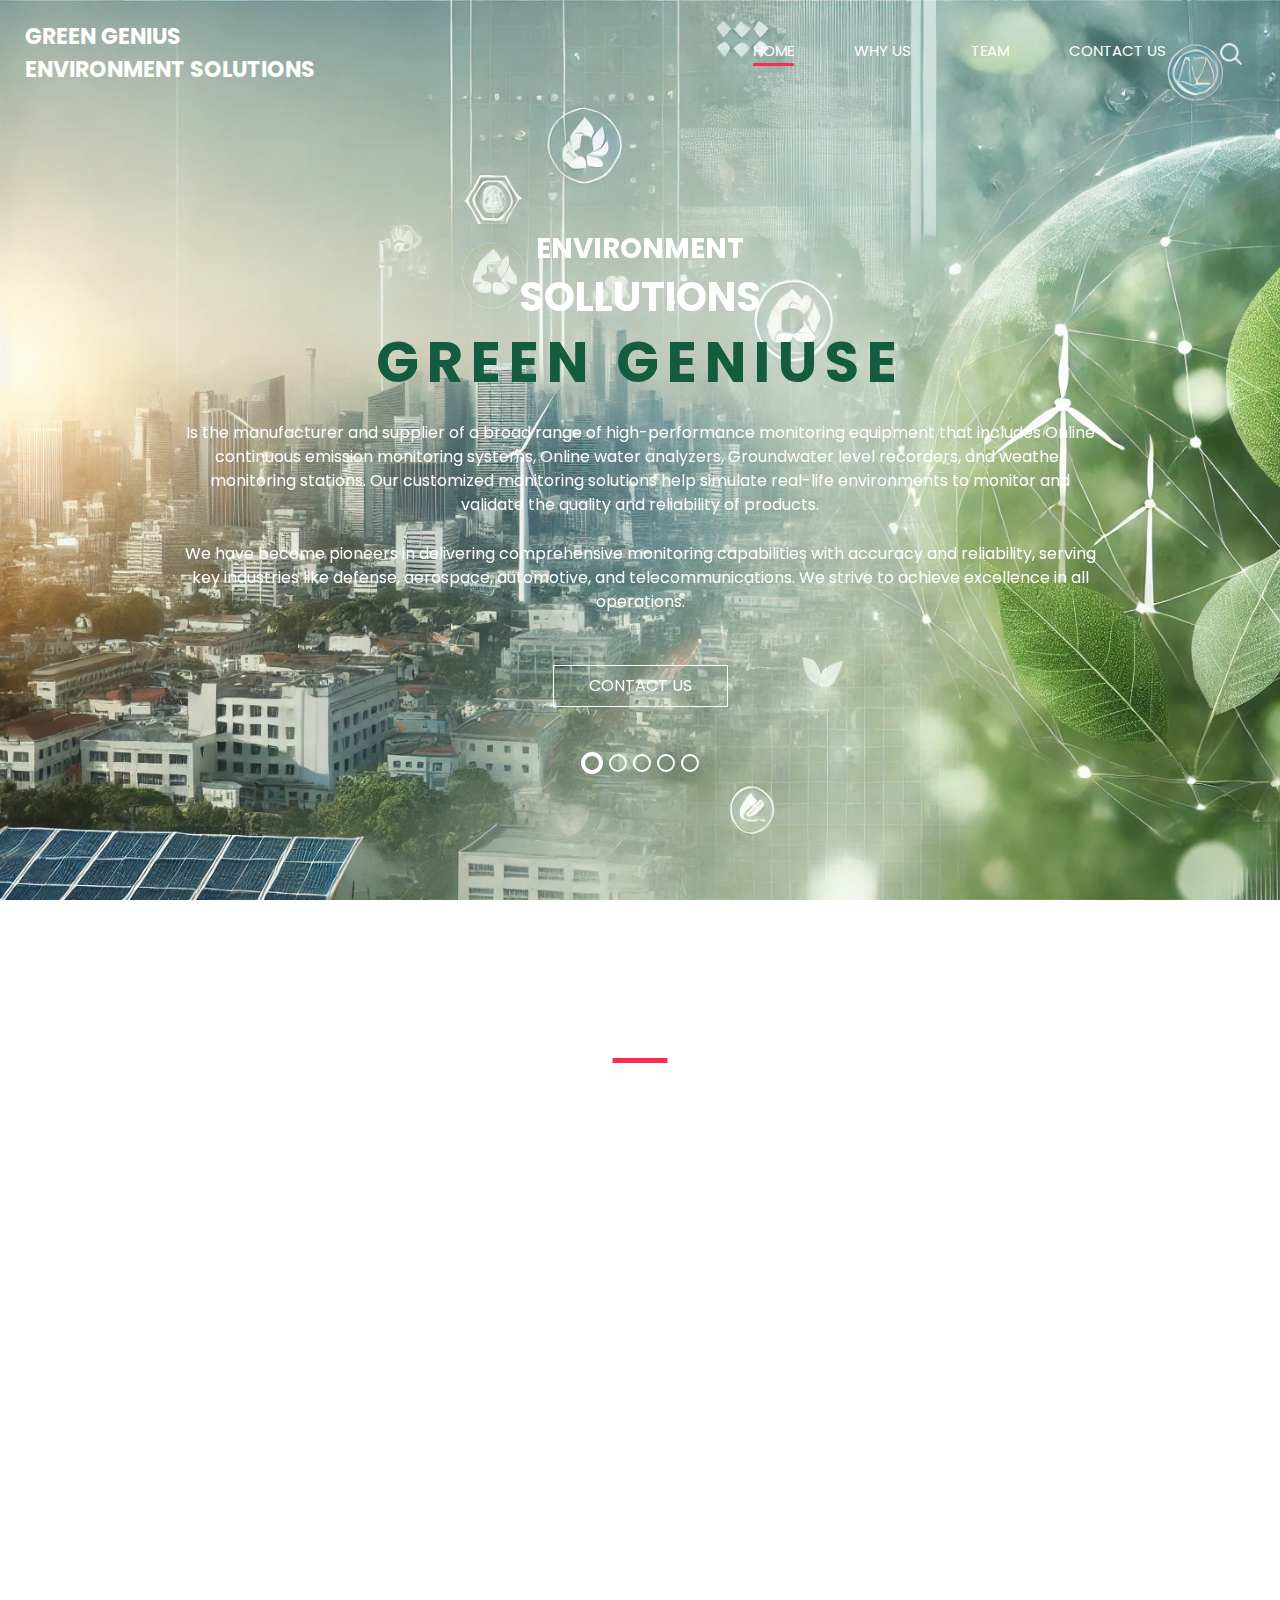
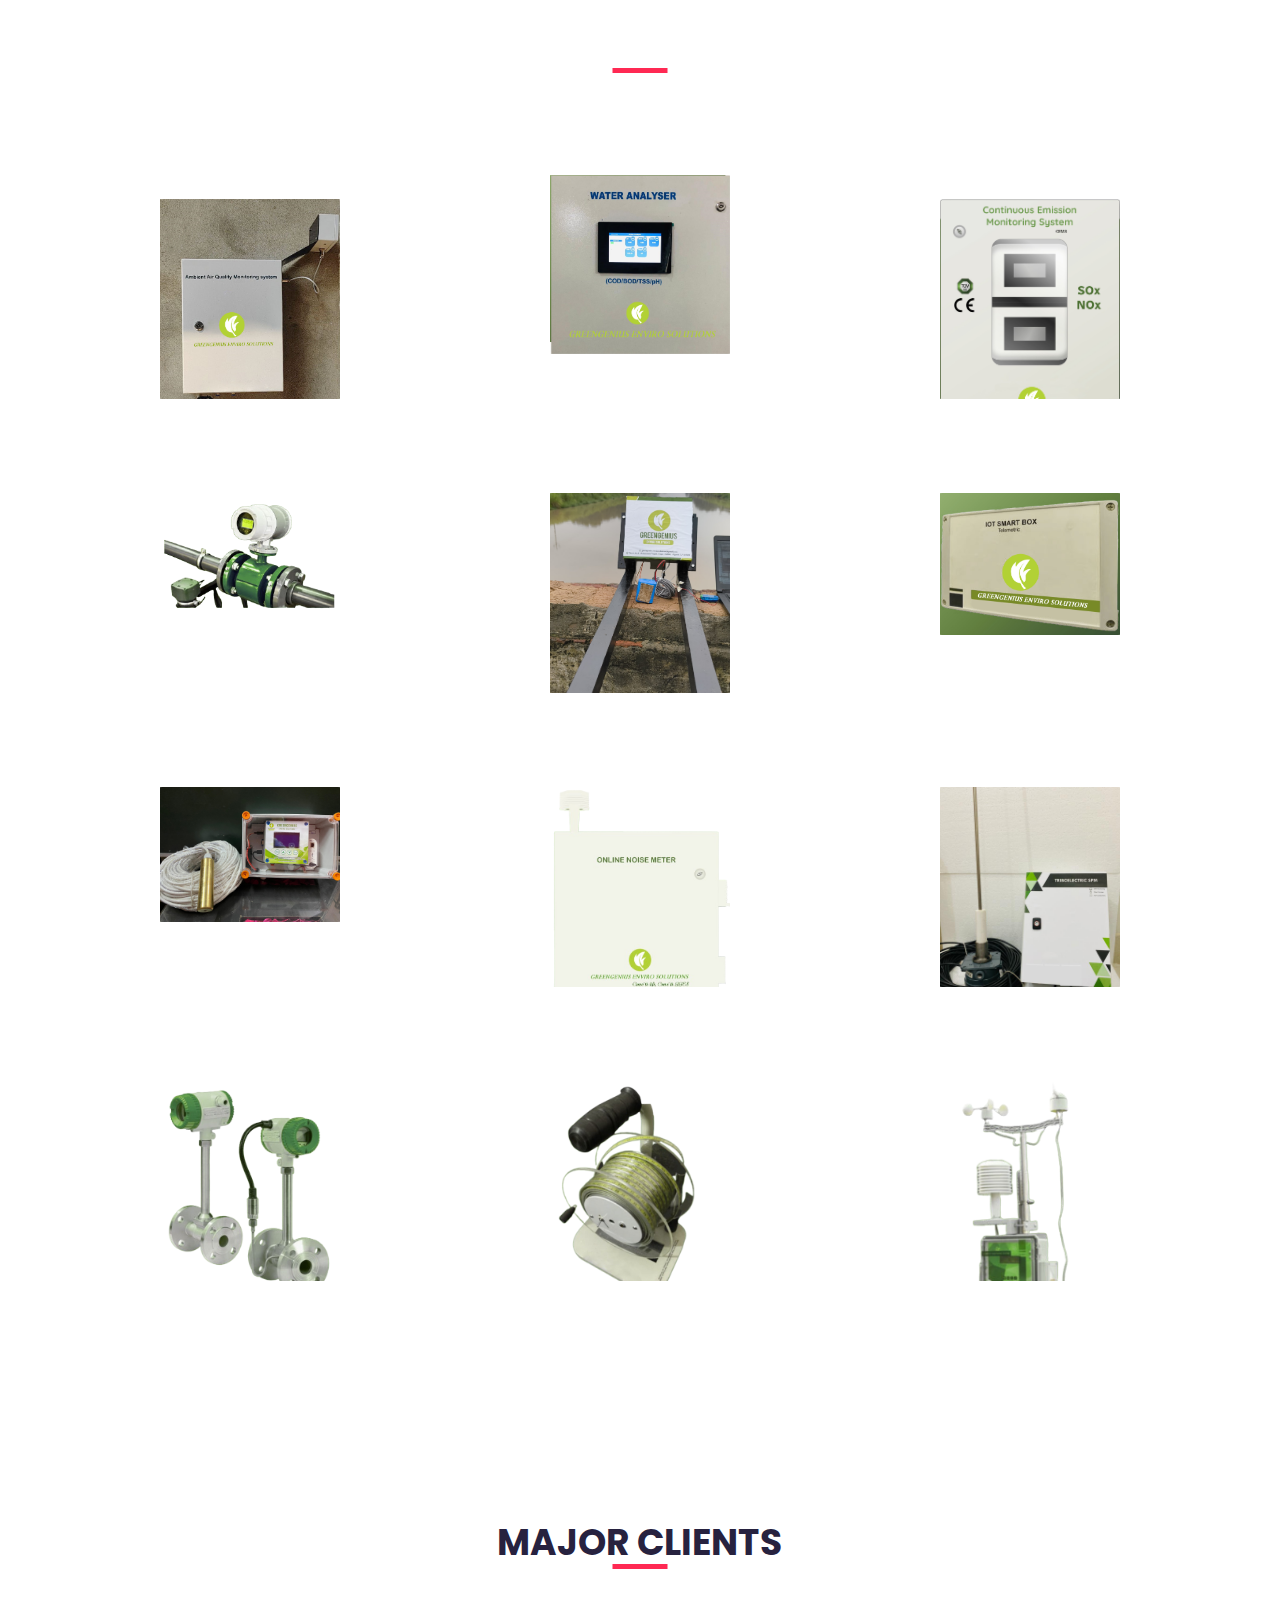
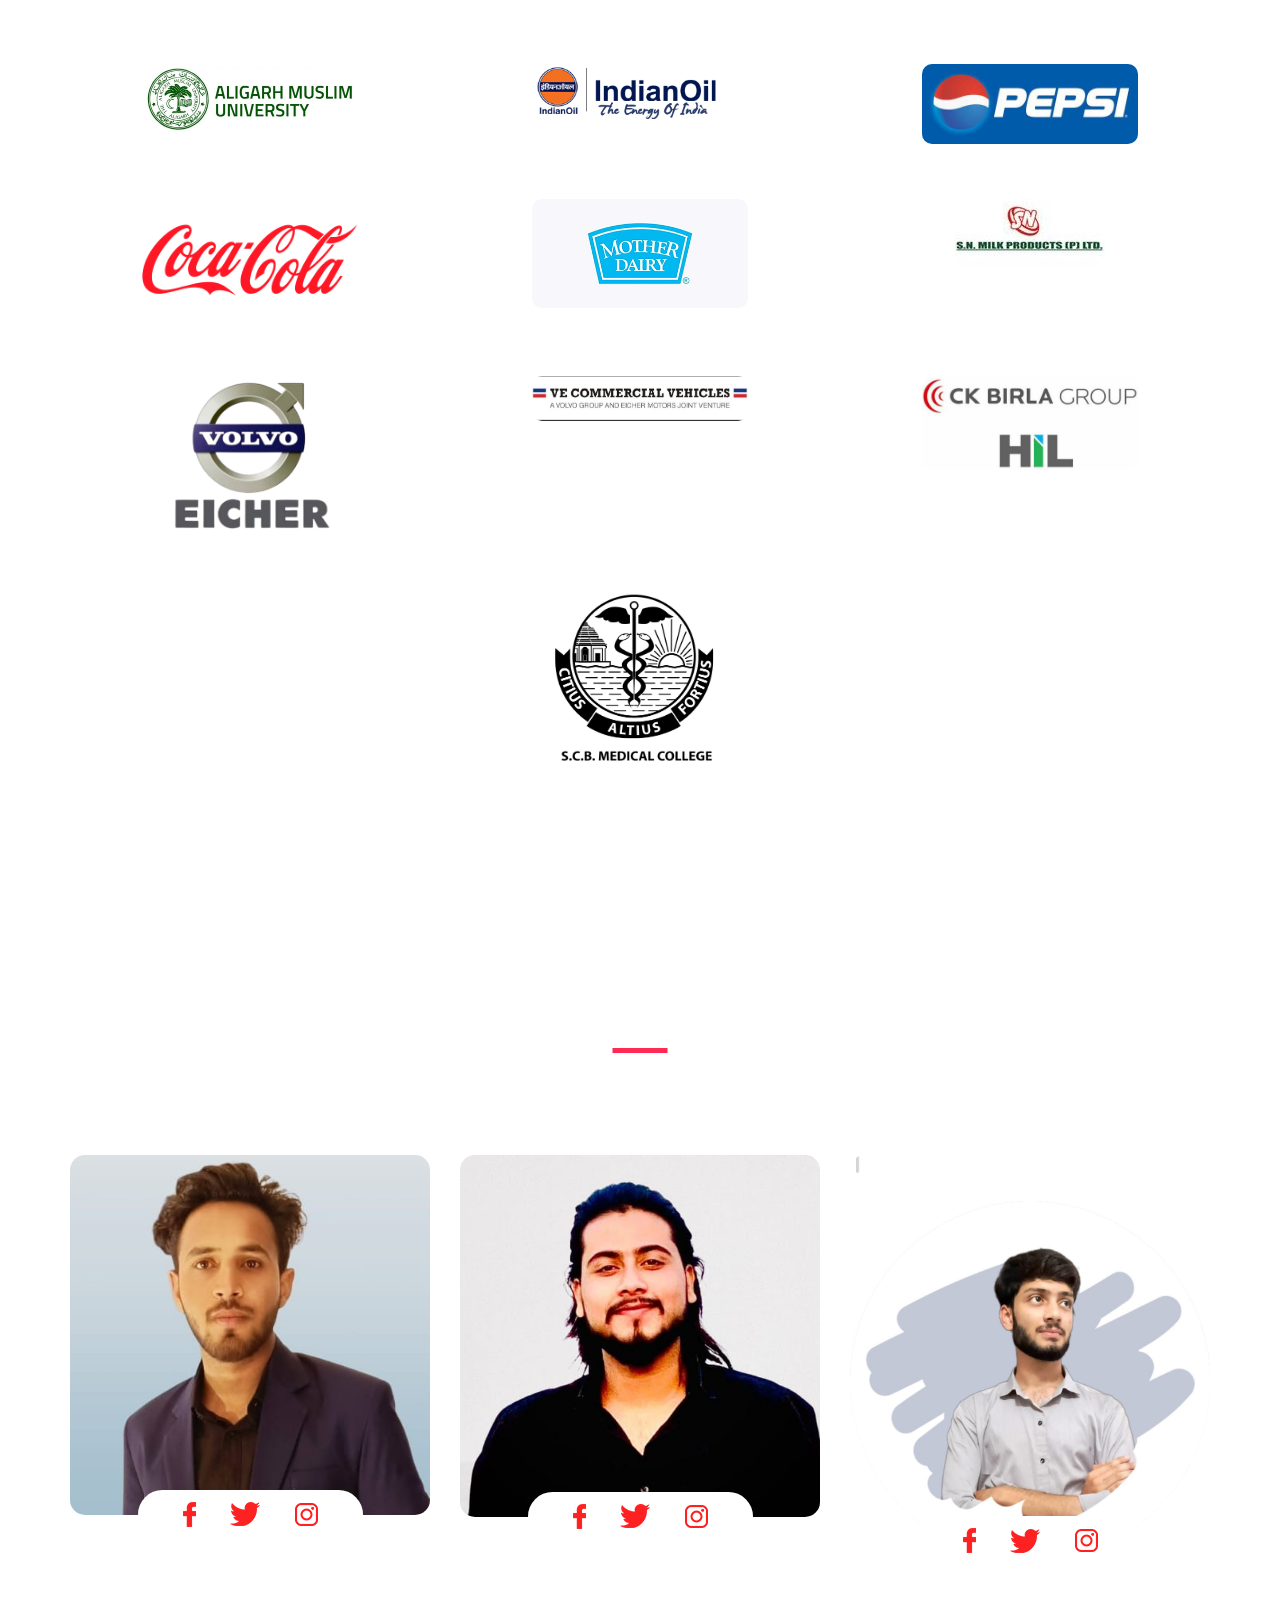
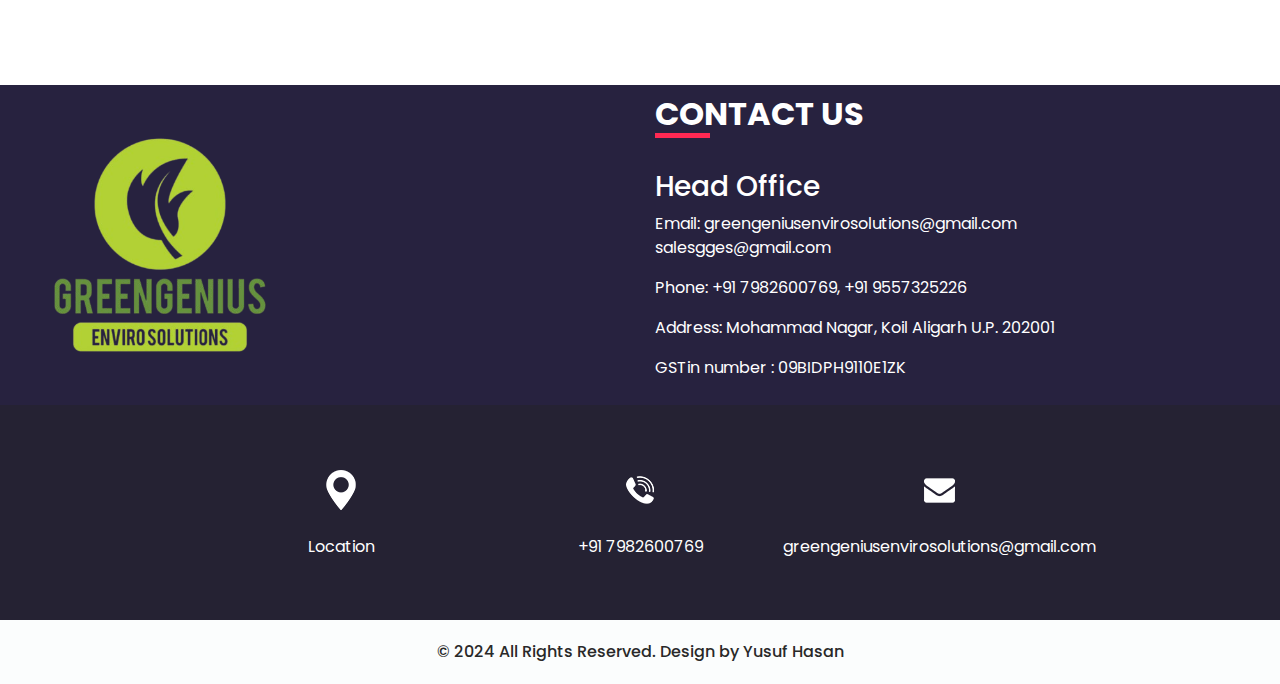
==== index.html @ ce17fca3 "initial 3" ====
<!DOCTYPE html>
<html>

<head>
  <!-- Basic -->
  <meta charset="utf-8" />
  <meta http-equiv="X-UA-Compatible" content="IE=edge" />
  <!-- Mobile Metas -->
  <meta name="viewport" content="width=device-width, initial-scale=1, shrink-to-fit=no" />
  <!-- Site Metas -->
  <meta name="keywords" content="" />
  <meta name="description" content="" />
  <meta name="author" content="" />

  <title>GREEN GENIUS 
    ENVIRONMENT SOLUTIONS</title>

  <!-- slider stylesheet -->
  <link rel="stylesheet" type="text/css" href="https://cdnjs.cloudflare.com/ajax/libs/OwlCarousel2/2.3.4/assets/owl.carousel.min.css" />

  <!-- bootstrap core css -->
  <link rel="stylesheet" type="text/css" href="css/bootstrap.css" />

  <!-- fonts style -->
  <link href="https://fonts.googleapis.com/css?family=Poppins:400,600,700&display=swap" rel="stylesheet">
  <!-- Custom styles for this template -->
  <link href="css/style.css" rel="stylesheet" />
  <!-- responsive style -->
  <link href="css/responsive.css" rel="stylesheet" />
</head>

<body>
  <div class="hero_area">
    <!-- header section strats -->
    <header class="header_section">
      <div class="container-fluid">
        <nav class="navbar navbar-expand-lg custom_nav-container ">
          <a class="navbar-brand" href="index.html">
            <span>
              GREEN GENIUS <br>
              ENVIRONMENT SOLUTIONS
            </span>
          </a>
          <button class="navbar-toggler" type="button" data-toggle="collapse" data-target="#navbarSupportedContent" aria-controls="navbarSupportedContent" aria-expanded="false" aria-label="Toggle navigation">
            <span class="navbar-toggler-icon"></span>
          </button>

          <div class="collapse navbar-collapse" id="navbarSupportedContent">
            <div class="d-flex ml-auto flex-column flex-lg-row align-items-center">
              <ul class="navbar-nav  ">
                <li class="nav-item active">
                  <a class="nav-link" href="index.html">Home <span class="sr-only">(current)</span></a>
                </li>
                <li class="nav-item ">
                  <a class="nav-link" href="why.html"> Why us </a>
                </li>
                </li>
                <li class="nav-item">
                  <a class="nav-link" href="team.html"> Team</a>
                </li>
                <li class="nav-item">
                  <a class="nav-link" href="contact.html"> Contact Us</a>
                </li>
              </ul>
              <div class="user_option">
                <form class="form-inline my-2 my-lg-0 ml-0 ml-lg-4 mb-3 mb-lg-0">
                  <button class="btn  my-2 my-sm-0 nav_search-btn" type="submit"></button>
                </form>
              </div>
            </div>
          </div>
        </nav>
      </div>
    </header>
    <!-- end header section -->
    <!-- slider section -->
    <section class=" slider_section position-relative">
      <div id="carouselExampleIndicators" class="carousel slide" data-ride="carousel">
        <div class="carousel-inner">
          <div class="carousel-item active">
            <div class="container">
              <div class="col-lg-10 col-md-11 mx-auto">
                <div class="detail-box">
                  <div>
                    <h3>
                      ENVIRONMENT 
                    </h3> 
                    <h2>
                      Sollutions
                    </h2> 
                    <h1>
                      GREEN GENIUSE
                    </h1>
                    <p>  Is the manufacturer and supplier of a broad range of high-performance monitoring equipment that includes Online continuous emission monitoring systems, Online water analyzers, Groundwater level recorders, and weather monitoring stations. Our customized monitoring solutions help simulate real-life environments to monitor and validate the quality and reliability of products.</p>
                    <p>We have become pioneers in delivering comprehensive monitoring capabilities with accuracy and reliability, serving key industries like defense, aerospace, automotive, and telecommunications. We strive to achieve excellence in all operations.</p>
                    
                    <div class="">
                      <a href="contact.html">
                        Contact Us
                      </a>
                    </div>
                  </div>
                </div>
              </div>
            </div>
          </div>
          <div class="carousel-item">
            <div class="container">
              <div class="col-lg-10 col-md-11 mx-auto">
                <div class="detail-box">
                  <div>
                    <h3>
                      ENVIRONMENT 
                    </h3> 
                    <h2>
                      Sollutions
                    </h2> 
                    <h1>
                      GREEN GENIUSE
                    </h1>
                    <p>  Is the manufacturer and supplier of a broad range of high-performance monitoring equipment that includes Online continuous emission monitoring systems, Online water analyzers, Groundwater level recorders, and weather monitoring stations. Our customized monitoring solutions help simulate real-life environments to monitor and validate the quality and reliability of products.</p>
                    <p>We have become pioneers in delivering comprehensive monitoring capabilities with accuracy and reliability, serving key industries like defense, aerospace, automotive, and telecommunications. We strive to achieve excellence in all operations.</p>
                    
                    <div class="">
                      <a href="">
                        Contact Us
                      </a>
                    </div>
                  </div>
                </div>
              </div>
            </div>
          </div>
          <div class="carousel-item">
            <div class="container">
              <div class="col-lg-10 col-md-11 mx-auto">
                <div class="detail-box">
                  <div>
                    <h3>
                      ENVIRONMENT 
                    </h3> 
                    <h2>
                      Sollutions
                    </h2> 
                    <h1>
                      GREEN GENIUSE
                    </h1>
                    <p>  Is the manufacturer and supplier of a broad range of high-performance monitoring equipment that includes Online continuous emission monitoring systems, Online water analyzers, Groundwater level recorders, and weather monitoring stations. Our customized monitoring solutions help simulate real-life environments to monitor and validate the quality and reliability of products.</p>
                    <p>We have become pioneers in delivering comprehensive monitoring capabilities with accuracy and reliability, serving key industries like defense, aerospace, automotive, and telecommunications. We strive to achieve excellence in all operations.</p>
                    
                    <div class="">
                      <a href="">
                        Contact Us
                      </a>
                    </div>
                  </div>
                </div>
              </div>
            </div>
          </div>
          <div class="carousel-item">
            <div class="container">
              <div class="col-lg-10 col-md-11 mx-auto">
                <div class="detail-box">
                  <div>
                    <h3>
                      ENVIRONMENT 
                    </h3> 
                    <h2>
                      Sollutions
                    </h2> 
                    <h1>
                      GREEN GENIUSE
                    </h1>
                    <p>  Is the manufacturer and supplier of a broad range of high-performance monitoring equipment that includes Online continuous emission monitoring systems, Online water analyzers, Groundwater level recorders, and weather monitoring stations. Our customized monitoring solutions help simulate real-life environments to monitor and validate the quality and reliability of products.</p>
                    <p>We have become pioneers in delivering comprehensive monitoring capabilities with accuracy and reliability, serving key industries like defense, aerospace, automotive, and telecommunications. We strive to achieve excellence in all operations.</p>
                    
                    <div class="">
                      <a href="">
                        Contact Us
                      </a>
                    </div>
                  </div>
                </div>
              </div>
            </div>
          </div>
          <div class="carousel-item">
            <div class="container">
              <div class="col-lg-10 col-md-11 mx-auto">
                <div class="detail-box">
                  <div>
                    <h3>
                      ENVIRONMENT 
                    </h3> 
                    <h2>
                      Sollutions
                    </h2> 
                    <h1>
                      GREEN GENIUSE
                    </h1>
                  <p>  Is the manufacturer and supplier of a broad range of high-performance monitoring equipment that includes Online continuous emission monitoring systems, Online water analyzers, Groundwater level recorders, and weather monitoring stations. Our customized monitoring solutions help simulate real-life environments to monitor and validate the quality and reliability of products.</p>
                    <p>We have become pioneers in delivering comprehensive monitoring capabilities with accuracy and reliability, serving key industries like defense, aerospace, automotive, and telecommunications. We strive to achieve excellence in all operations.</p>
                    <div class="">
                      <a href="">
                        Contact Us
                      </a>
                    </div>
                  </div>
                </div>
              </div>
            </div>
          </div>
        </div>
        <ol class="carousel-indicators">
          <li data-target="#carouselExampleIndicators" data-slide-to="0" class="active"></li>
          <li data-target="#carouselExampleIndicators" data-slide-to="1"></li>
          <li data-target="#carouselExampleIndicators" data-slide-to="2"></li>
          <li data-target="#carouselExampleIndicators" data-slide-to="3"></li>
          <li data-target="#carouselExampleIndicators" data-slide-to="4"></li>
        </ol>
      </div>
    </section>
    <!-- end slider section -->
  </div>


  <!-- Us section -->

  <section class="us_section layout_padding">
    <div class="container">
      <div class="heading_container">
        <h2>
          Why Choose Us
        </h2>
      </div>

      <div class="us_container ">
        <div class="row">
          <div class="col-lg-3 col-md-6">
            <div class="box">
              <div class="img-box">
                <!-- <img src="images1/main.png" alt=""> -->
              </div>
              <div class="detail-box">
                <h5>
                  High-Quality Equipment
                </h5>
                <p>
                  We provide state-of-the-art monitoring solutions, designed to meet industry standards and ensure reliability.                </p>
              </div>
            </div>
          </div>
          <div class="col-lg-3 col-md-6">
            <div class="box">
              <div class="img-box">
                <!-- <img src="images/u-4.png" alt=""> -->
              </div>
              <div class="detail-box">
                <h5>
                  24/7 Customer Support
                </h5>
                <p>
                  Our dedicated support team is available around the clock to assist with any queries or issues  </p>
              </div>
            </div>
          </div>
          <div class="col-lg-3 col-md-6">
            <div class="box">
              <div class="img-box">
                <!-- <img src="images/u-2.png" alt=""> -->
              </div>
              <div class="detail-box">
                <h5>
                  Customizable Solutions
                </h5>
                <p>
                  We work closely with clients to design and implement systems that fit unique needs and challenges. </p>
              </div>
            </div>
          </div>
          <div class="col-lg-3 col-md-6">
            <div class="box">
              <div class="img-box">
                <!-- <img src="images/u-3.png" alt=""> -->
              </div>
              <div class="detail-box">
                <h5>
                  Proven Track Record
                </h5>
                <p>
                  Trusted by leading industries such as  automotive, and electronics for our accurate and reliable systems.                </p>
              </div>
            </div>
          </div>
        </div>
      </div>
    </div>
  </section>

  <!-- end us section -->


  <!-- heathy section -->

  <!-- <section class="heathy_section layout_padding">
    <div class="container">

      <div class="row">
        <div class="col-md-12 mx-auto">
          <div class="detail-box">
            <h2>
              HEALTHY MIND, HEALTHY BODY
            </h2>
            <p>
              Lorem ipsum dolor sit amet, consectetur adipiscing elit, sed do eiusmod tempor incididunt ut labore et dolore magna aliqua. Ut enim ad minim veniam, quis nostrud exercitation ullamco laboris nisi ut aliquip ex ea commodo consequat. Duis aute irure dolor in reprehenderit in voluptate velit esse cillumLorem ipsum dolor sit amet, consectetur adipiscing elit, sed do eiusmod tempor incididunt ut labore et dolore magna aliqua. Ut enim ad minim veniam, quis nostrud exercitation ullamco laboris nisi ut aliquip ex ea commodo consequat. Duis aute irure dolor in reprehenderit in voluptate velit esse cillum
            </p>
            <div class="btn-box">
              <a href="">
                READ MORE
              </a>
            </div>
          </div>
        </div>
      </div>

    </div>
  </section> -->

  <!-- end heathy section -->


  


<!--  -->
<section class="product_section  layout_padding">
  <div class="container">
    <div class="heading_container">
      <h2>
Products 
      </h2>
    </div>
    <div class="row">
      <div class="col-lg-4 col-md-6 mx-auto">
        <div class="box">
          <div class="name">
            <h5>
              Ambient Air Quality Monitoring System
            </h5>
          </div>
          <div class="img-box">
            <a href="products.html">
            <img src="images1/products/airquality.png" alt="airquality">
            </a>
          </div>

        </div>
      </div>


      <div class="col-lg-4 col-md-6 mx-auto">
        <div class="box">
          <div class="name">
            <h5>
              Online Water Analyzer
            </h5>
          </div>
          <div class="img-box">
            <a href="products.html">
            <img src="images1/products/wateranalyser.png" alt="wateranalyser">
            </a>
          </div>

        </div>
      </div>


      <div class="col-lg-4 col-md-6 mx-auto">
        <div class="box">
          <div class="name">
            <h5>
              Continuous Emission Monitoring System
            </h5>
          </div>
          <div class="img-box">
            <a href="products.html">
            <img src="images1/products/cems.png" alt="cems">
            </a>
          </div>
  
        </div>
      </div>


      <div class="col-lg-4 col-md-6 mx-auto">
        <div class="box">
          <div class="name">
            <h5>
              Electromagnetic Flow Meter
            </h5>
          </div>
          <div class="img-box">
            <a href="products.html">
            <img src="images1/products/emf.png" alt="emf">
            </a>
          </div>
  
        </div>
      </div>




      <div class="col-lg-4 col-md-6 mx-auto">
        <div class="box">
          <div class="name">
            <h5>
              Flow Discharge Radar System
            </h5>
          </div>
          <div class="img-box">
            <a href="products.html">
            <img src="images1/products/flowdis.jpeg" alt="flowdis">
            </a>
          </div>
  
        </div>
      </div>
      
      
      <div class="col-lg-4 col-md-6 mx-auto">
        <div class="box">
          <div class="name">
            <h5>
              Digital Data Logger            </h5>
          </div>
          <div class="img-box">
            <a href="products.html">
            <img src="images1/products/iot.png" alt="iot">
            </a>
          </div>

        </div>
      </div>

              <div class="col-lg-4 col-md-6 mx-auto">
                <div class="box">
                  <div class="name">
                    <h5>
                      Water Level Recorder
                    </h5>
                  </div>
                  <div class="img-box">
                    <a href="products.html">
                    <img src="images1/products/peizo.jpeg" alt="peizo">
                    </a>
                  </div>
                </div>
              </div>
    
    
      <div class="col-lg-4 col-md-6 mx-auto">
        <div class="box">
          <div class="name">
            <h5>
             Sound Level Meter
            </h5>
          </div>
          <div class="img-box">
            <a href="products.html">
            <img src="images1/products/sound.png" alt="sound">
          </a>
          </div>
        </div>
      </div>
          
          <div class="col-lg-4 col-md-6 mx-auto">
            <div class="box">
              <div class="name">
                <h5>
                  Triboelectric SPM
                </h5>
              </div>
              <div class="img-box">
                <a href="products.html">
                <img src="images1/products/spm.jpeg" alt="spm">
              </a>
              </div>

            </div>
          </div>


              <div class="col-lg-4 col-md-6 mx-auto">
                <div class="box">
                  <div class="name">
                    <h5>
                      Vortex Flowmeter
                    </h5>
                  </div>
                  <div class="img-box">
                    <a href="products.html">
                    <img src="images1/products/vortex.png" alt="">
                    </a>
                  </div>
                </div>
              </div>
 
              <div class="col-lg-4 col-md-6 mx-auto">
                <div class="box">
                  <div class="name">
                    <h5>
                      Water Level Indicator
                    </h5>
                  </div>
                  <div class="img-box">
                    <a href="products.html">
                    <img src="images1/products/waterlevel.png" alt="" >
                    </a>
                  </div>
                </div>
              </div>

              <div class="col-lg-4 col-md-6 mx-auto">
                <div class="box">
                  <div class="name">
                    <h5>
                      Weather Station
                    </h5>
                  </div>
                  <div class="img-box">
                    <a href="products.html">
                    <img src="images1/products/weatherStation.png" alt="">
                    </a>
                  </div>
                </div>
              </div>
    </div>
  </div>
</section>
<!--  -->


<section class="customer_section layout_padding">
  <div class="container">
    <div class="heading_container">
      <h2>Major Clients</h2>
    </div>
    <div class="row">

      <div class="col-lg-4 col-md-6 mx-auto">
        <div class="box">
          <div class="img-box">
            <img src="images1/team/amu-aligarh-muslim-university8465.jpg" alt="Customer 1">
          </div>
        </div>
      </div>


      <div class="col-lg-4 col-md-6 mx-auto">
        <div class="box">
          <div class="img-box">
            <img src="images1/team/indianoil.png" alt="Customer 5">
          </div>
        </div>
      </div>
      <div class="col-lg-4 col-md-6 mx-auto">
        <div class="box">
          <div class="img-box">
            <img src="images1/team/pepsi.jpeg" alt="Customer 3">
          </div>
        </div>
      </div>


      <div class="col-lg-4 col-md-6 mx-auto">
        <div class="box">
          <div class="img-box">
            <img src="images1/team/Coca-Cola-Logo.png" alt="Customer 2">
          </div>
        </div>
      </div>

      <div class="col-lg-4 col-md-6 mx-auto">
        <div class="box">
          <div class="img-box">
            <img src="images1/team/Mother-Dairy.jpg" alt="Customer 4">
          </div>
        </div>
      </div>



      <div class="col-lg-4 col-md-6 mx-auto">
        <div class="box">
          <div class="img-box">
            <img src="images1/team/s-n-milk-products-pvt-ltd.jpg" alt="Customer 6">
          </div>
        </div>
      </div>

      <div class="col-lg-4 col-md-6 mx-auto">
        <div class="box">
          <div class="img-box">
            <img src="images1/team/eicher-removebg-preview.png" alt="Customer 7">
          </div>
        </div>
      </div>



      <div class="col-lg-4 col-md-6 mx-auto">
        <div class="box">
          <div class="img-box">
            <img src="images1/team/ve.jpeg" alt="Customer 9">
          </div>
        </div>
      </div>

      <div class="col-lg-4 col-md-6 mx-auto">
        <div class="box">
          <div class="img-box">
            <img src="images1/team/hil.jpeg" alt="Customer 10">
          </div>
        </div>
      </div>

      <div class="col-lg-4 col-md-6 mx-auto">
        <div class="box">
          <div class="img-box">
            <img src="images1/team/scb.jpeg" alt="Customer 8">
          </div>
        </div>
      </div>
      
    </div>
  </div>
</section>

  <!-- trainer section -->

  <section class="trainer_section layout_padding">
    <div class="container">
      <div class="heading_container">
        <h2>
          Our Team
        </h2>
      </div>
      <div class="row">
        <div class="col-lg-4 col-md-6 mx-auto">
          <div class="box">
            <div class="name">
              <h5>
                Mohd Aquil Khan 
              </h5>
            </div>
            <div class="img-box">
              <img src="images1/team/sup1.jpeg" alt="aquil">
            </div>
            <div class="social_box">
              <a href="">
                <img src="images/facebook-logo.png" alt="">
              </a>
              <a href="">
                <img src="images/twitter.png" alt="">
              </a>
              <a href="">
                <img src="images/instagram-logo.png" alt="">
              </a>
            </div>
          </div>
        </div>
        <div class="col-lg-4 col-md-6 mx-auto">
          <div class="box">
            <div class="name">
              <h5>
                Mohammad Hashim
              </h5>
            </div>
            <div class="img-box">
              <img src="images1/team/hashim.jpeg" alt="">
            </div>
            <div class="social_box">
              <a href="">
                <img src="images/facebook-logo.png" alt="">
              </a>
              <a href="">
                <img src="images/twitter.png" alt="">
              </a>
              <a href="">
                <img src="images/instagram-logo.png" alt="">
              </a>
            </div>
          </div>
        </div>
        <div class="col-lg-4 col-md-6 mx-auto">
          <div class="box">
            <div class="name">
              <h5>
                Tabish Ahmad
              </h5>
            </div>
            <div class="img-box">
              <img src="images1/team/tab.jpeg" alt="">
            </div>
            <div class="social_box">
              <a href="">
                <img src="images/facebook-logo.png" alt="">
              </a>
              <a href="">
                <img src="images/twitter.png" alt="">
              </a>
              <a href="">
                <img src="images/instagram-logo.png" alt="">
              </a>
            </div>
          </div>
        </div>
      </div>
    </div>
  </section>

  <!-- end trainer section -->

  <!-- contact section -->

  <section class="contact_section ">
    <div class="container-fluid">
      <div class="row">
        <div class="col-md-6 px-0">

          <div class="img-box">
            <img src="images1/logo-removebg.png" alt="">
          </div>
        </div>
          <div class="col-lg-5 col-md-6">


            <div class="heading_container">
              <h2>
                Contact Us
              </h2>
             
            </div>
            <br>
            <h3>Head Office </h3>
            <p>Email:   greengeniusenvirosolutions@gmail.com 
              salesgges@gmail.com
        </p>
            <p>Phone:  +91 7982600769, 
             +91 9557325226</p>
            <p>Address:  Mohammad Nagar, Koil Aligarh U.P. 202001</p>
            <p>GSTin number : 09BIDPH9110E1ZK</p>
          </div>
        </div>


        <!-- <div class="col-lg-5 col-md-6">
          <div class="form_container pr-0 pr-lg-5 mr-0 mr-lg-2">
            <div class="heading_container">
              <h2>
                Contact Us
              </h2>
            </div>
            <form action="">
              <div>
                <input type="text" placeholder="Name" />
              </div>
              <div>
                <input type="email" placeholder="Email" />
              </div>
              <div>
                <input type="text" placeholder="Phone Number" />
              </div>
              <div>
                <input type="text" class="message-box" placeholder="Message" />
              </div>
              <div class="d-flex ">
                <button>
                  Send
                </button>
              </div>
            </form>
          </div>
        </div> -->
      </div>
    </div>
  </section>

  <!-- end contact section -->

  <!-- info section -->
  <section class="info_section layout_padding2">
    <div class="container">
      <div class="info_items">
        <a href="">
          <div class="item ">
            <div class="img-box box-1">
              <img src="" alt="">
            </div>
            <div class="detail-box">
              <p>
                Location
              </p>
            </div>
          </div>
        </a>
        <a href="">
          <div class="item ">
            <div class="img-box box-2">
              <img src="" alt="">
            </div>
            <div class="detail-box">
              <p>
                +91 7982600769
              </p>
            </div>
          </div>
        </a>
        <a href="">
          <div class="item ">
            <div class="img-box box-3">
              <img src="" alt="">
            </div>
            <div class="detail-box">
              <p>
                greengeniusenvirosolutions@gmail.com              </p>
            </div>
          </div>
        </a>
      </div>
    </div>
  </section>

  <!-- end info_section -->

  <!-- footer section -->
  <footer class="container-fluid footer_section">
    <p>
      &copy; 2024 All Rights Reserved. Design by
      Yusuf Hasan</a>
    </p>
  </footer>
  <!-- footer section -->

  <script src="js/jquery-3.4.1.min.js"></script>
  <script src="js/bootstrap.js"></script>

</body>

</html>
---- css/style.css ----
body {
  font-family: 'Poppins', sans-serif;
  color: #000000;
  background-color: #ffffff;
}

.layout_padding {
  padding-top: 120px;
  padding-bottom: 120px;
}

.layout_padding2 {
  padding-top: 45px;
  padding-bottom: 45px;
}

.layout_padding2-top {
  padding-top: 45px;
}

.layout_padding2-bottom {
  padding-bottom: 45px;
}

.layout_padding-top {
  padding-top: 120px;
}

.layout_padding-bottom {
  padding-bottom: 120px;
}

.heading_container {
  display: -webkit-box;
  display: -ms-flexbox;
  display: flex;
  -webkit-box-pack: center;
      -ms-flex-pack: center;
          justify-content: center;
  text-align: center;
}

.heading_container h2 {
  font-weight: bold;
  position: relative;
  padding-bottom: 5px;
  text-transform: uppercase;
}

.heading_container h2::before {
  content: "";
  position: absolute;
  bottom: 0;
  left: 50%;
  width: 55px;
  height: 5px;
  background-color: #ff2953;
  -webkit-transform: translateX(-50%);
          transform: translateX(-50%);
}

/*header section*/
.hero_area {
  height: 100vh;
  display: -webkit-box;
  display: -ms-flexbox;
  display: flex;
  -webkit-box-orient: vertical;
  -webkit-box-direction: normal;
      -ms-flex-direction: column;
          flex-direction: column;
  background-image: url(../images1/background.webp);
  background-size: cover;
  background-attachment: fixed;
}

.sub_page .hero_area {
  height: auto;
}

.sub_page .who_section.layout_padding {
  padding-top: 0;
}

.hero_area.sub_pages {
  height: auto;
}

.header_section .container-fluid {
  padding-right: 25px;
  padding-left: 25px;
}

.header_section .nav_container {
  margin: 0 auto;
}

.custom_nav-container.navbar-expand-lg .navbar-nav .nav-item .nav-link {
  margin: 10px 30px;
  padding: 0;
  padding-bottom: 3px;
  color: #ffffff;
  text-align: center;
  position: relative;
  text-transform: uppercase;
  font-size: 15px;
}

.custom_nav-container.navbar-expand-lg .navbar-nav .nav-item .nav-link::after {
  display: none;
  content: "";
  position: absolute;
  left: 0;
  bottom: 0;
  width: 100%;
  height: 3px;
  border-radius: 5px;
  background-color: #ffffff;
}

.custom_nav-container.navbar-expand-lg .navbar-nav .nav-item.active a::after, .custom_nav-container.navbar-expand-lg .navbar-nav .nav-item:hover a::after {
  display: block;
  background-color: #ff2953;
}

a,
a:hover,
a:focus {
  text-decoration: none;
}

a:hover,
a:focus {
  color: initial;
}

.btn,
.btn:focus {
  outline: none !important;
  -webkit-box-shadow: none;
          box-shadow: none;
}

.user_option {
  display: -webkit-box;
  display: -ms-flexbox;
  display: flex;
  -webkit-box-align: center;
      -ms-flex-align: center;
          align-items: center;
}

.user_option a {
  color: #ffffff;
  margin: 10px 30px;
}

.custom_nav-container .nav_search-btn {
  background-image: url(../images/search-icon.png);
  background-size: 22px;
  background-repeat: no-repeat;
  background-position-y: 7px;
  width: 35px;
  height: 35px;
  padding: 0;
  border: none;
}

.navbar-brand {
  display: -webkit-box;
  display: -ms-flexbox;
  display: flex;
  -webkit-box-align: center;
      -ms-flex-align: center;
          align-items: center;
  position: relative;
}

.navbar-brand span {
  font-size: 22px;
  text-transform: uppercase;
  font-weight: bold;
  color: #ffffff;
  position: relative;
  z-index: 3;
}

.custom_nav-container {
  z-index: 99999;
  padding: 15px 0;
}

.custom_nav-container .navbar-toggler {
  outline: none;
}

.custom_nav-container .navbar-toggler .navbar-toggler-icon {
  background-image: url(../images/menu.png);
  background-size: 55px;
}

/*end header section*/
.slider_section {
  -webkit-box-flex: 1;
      -ms-flex: 1;
          flex: 1;
  display: -webkit-box;
  display: -ms-flexbox;
  display: flex;
  -webkit-box-align: center;
      -ms-flex-align: center;
          align-items: center;
  color: #ffffff;
}

.slider_section #carouselExampleIndicators {
  width: 100%;
}

.slider_section .row {
  -webkit-box-align: center;
      -ms-flex-align: center;
          align-items: center;
}

.slider_section .box {
  margin: 125px 0;
}

.slider_section .detail-box {
  text-align: center;
}

.slider_section .detail-box h1,
.slider_section .detail-box h2,
.slider_section .detail-box h3 {
  text-transform: uppercase;
  font-weight: bold;
}

.slider_section .detail-box h2 {
  font-size: 2.5rem;
}

.slider_section .detail-box h1 {
  font-size: 3.5rem;
  font-weight: bold;
  letter-spacing: .5rem;
  color: #135c40;
}

.slider_section .detail-box p {
  margin-top: 25px;
}

.slider_section .detail-box a {
  display: inline-block;
  padding: 8px 35px;
  background-color: transparent;
  border: 1.5px solid #ffffff;
  color: #ffffff;
  border-radius: 0px;
  -webkit-transition: -webkit-transform 0.3s;
  transition: -webkit-transform 0.3s;
  transition: transform 0.3s;
  transition: transform 0.3s, -webkit-transform 0.3s;
  text-transform: uppercase;
  margin-top: 35px;
}

.slider_section .detail-box a:hover {
  background-color: #ffffff;
  color: #000000;
}

.slider_section #carouselExampleIndicators .carousel-indicators {
  position: unset;
  margin: 0;
  margin-top: 45px;
  -webkit-box-align: center;
      -ms-flex-align: center;
          align-items: center;
}

.slider_section #carouselExampleIndicators .carousel-indicators li {
  width: 14px;
  height: 14px;
  background-color: transparent;
  border: 2px solid #ffffff;
  border-radius: 100%;
  opacity: 1;
}

.slider_section #carouselExampleIndicators .carousel-indicators li.active {
  border: 4px solid #ffffff;
}

.us_section {
  background-image: url(../images1/why.jpeg);
  background-size: cover;
  background-attachment: fixed;
  color: #ffffff;
}

.us_section .us_container {
  padding-top: 25px;
}

.us_section .us_container .box {
  display: -webkit-box;
  display: -ms-flexbox;
  display: flex;
  -webkit-box-orient: vertical;
  -webkit-box-direction: normal;
      -ms-flex-direction: column;
          flex-direction: column;
  -webkit-box-align: center;
      -ms-flex-align: center;
          align-items: center;
  text-align: center;
  margin: 25px 10px 0 10px;
}

.us_section .us_container .box .img-box {
  height: 100px;
  display: -webkit-box;
  display: -ms-flexbox;
  display: flex;
  -webkit-box-align: center;
      -ms-flex-align: center;
          align-items: center;
  -webkit-box-pack: center;
      -ms-flex-pack: center;
          justify-content: center;
}

.us_section .us_container .box .img-box img {
  max-width: 100%;
}

.us_section .us_container .box .detail-box h5 {
  font-weight: bold;
}

.heathy_section {
  background-image: url(../images/healthy-bg.jpg);
  background-size: cover;
  background-attachment: fixed;
  color: #ffffff;
  text-align: center;
}

.heathy_section h2 {
  font-weight: bold;
}

.heathy_section p {
  margin-top: 35px;
}

.heathy_section .btn-box {
  display: -webkit-box;
  display: -ms-flexbox;
  display: flex;
  -webkit-box-pack: center;
      -ms-flex-pack: center;
          justify-content: center;
  margin-top: 45px;
}

.heathy_section .btn-box a {
  display: inline-block;
  padding: 8px 35px;
  background-color: transparent;
  border: 1.5px solid #ffffff;
  color: #ffffff;
  border-radius: 0;
  -webkit-transition: -webkit-transform 0.3s;
  transition: -webkit-transform 0.3s;
  transition: transform 0.3s;
  transition: transform 0.3s, -webkit-transform 0.3s;
  text-transform: uppercase;
}

.heathy_section .btn-box a:hover {
  background-color: #ffffff;
  color: #000000;
}

.trainer_section {
  background-image: url(../images1/j.webp);
  background-size: cover;
  background-attachment: fixed;
  color: #ffffff;
}

.trainer_section .box {
  margin-top: 55px;
  display: -webkit-box;
  display: -ms-flexbox;
  display: flex;
  -webkit-box-orient: vertical;
  -webkit-box-direction: normal;
      -ms-flex-direction: column;
          flex-direction: column;
  -webkit-box-align: center;
      -ms-flex-align: center;
          align-items: center;
  text-align: center;
}

.trainer_section .box .name h5 {
  font-weight: bold;
  margin-bottom: 15px;
}

.trainer_section .box .img-box {
  border-radius: 15px;
  overflow: hidden;
}

.trainer_section .box .img-box img {
  width: 100%;
}

.trainer_section .box .social_box {
  display: -webkit-box;
  display: -ms-flexbox;
  display: flex;
  -webkit-box-pack: justify;
      -ms-flex-pack: justify;
          justify-content: space-between;
  width: 225px;
  padding: 12px 45px;
  background-color: #ffffff;
  border-radius: 50px;
  margin-top: -25px;
}

.contact_section {
  position: relative;
  background-color: #27223f;
  color: #ffffff;
}

.contact_section .heading_container {
  -webkit-box-pack: start;
      -ms-flex-pack: start;
          justify-content: start;
}

.contact_section .heading_container h2::before {
  text-align: left;
  left: 0;
  -webkit-transform: none;
          transform: none;
}

.contact_section .row {
  -webkit-box-align: center;
      -ms-flex-align: center;
          align-items: center;
}

.contact_section .img-box img {
  width: 50%;
}

.contact_section .form_container {
  padding: 45px 0 45px 15px;
}

.contact_section input {
  width: 100%;
  border: none;
  background-color: #ffffff;
  outline: none;
  color: #000000;
  margin-top: 25px;
  padding: 12px;
}

.contact_section input::-webkit-input-placeholder {
  color: #2a2a2c;
}

.contact_section input:-ms-input-placeholder {
  color: #2a2a2c;
}

.contact_section input::-ms-input-placeholder {
  color: #2a2a2c;
}

.contact_section input::placeholder {
  color: #2a2a2c;
}

.contact_section input.message-box {
  padding: 45px 12px;
}

.contact_section button {
  padding: 10px 65px;
  outline: none;
  border: none;
  color: #ffffff;
  background: #ff2953;
  margin: 45px 0 0 auto;
  text-transform: uppercase;
}

.info_section {
  background-color: #252233;
}

.info_items {
  width: 70%;
  margin: 0 auto;
  display: -webkit-box;
  display: -ms-flexbox;
  display: flex;
  -webkit-box-pack: justify;
      -ms-flex-pack: justify;
          justify-content: space-between;
}

.info_items .item {
  width: 200px;
  display: -webkit-box;
  display: -ms-flexbox;
  display: flex;
  -webkit-box-orient: vertical;
  -webkit-box-direction: normal;
      -ms-flex-direction: column;
          flex-direction: column;
  -webkit-box-align: center;
      -ms-flex-align: center;
          align-items: center;
  text-align: center;
}

.info_items .item .img-box {
  width: 80px;
  height: 80px;
  border-radius: 100%;
  background-repeat: no-repeat;
  background-position: center;
}

.info_items .item .detail-box {
  margin-top: 5px;
  color: #fff;
}

.info_items {
  position: relative;
}

.info_items a {
  position: relative;
}

.info_items .item .img-box.box-1 {
  background-image: url(../images/location-white.png);
}

.info_items .item .img-box.box-2 {
  background-image: url(../images/telephone-white.png);
}

.info_items .item .img-box.box-3 {
  background-image: url(../images/envelope-white.png);
}

/* footer section*/
.footer_section {
  background-color: #fbfdfd;
  padding: 20px;
  font-weight: 500;
}

.footer_section p {
  color: #292929;
  margin: 0;
  text-align: center;
}

.footer_section a {
  color: #292929;
}



.product_section {
  background-image: url(../images1/products-bg.webp);
  background-size: cover;
  background-attachment: fixed;
  color: #ffffff;
}


.product_section .box {
  margin-top: 55px;
  display: -webkit-box;
  display: -ms-flexbox;
  display: flex;
  -webkit-box-orient: vertical;
  -webkit-box-direction: normal;
      -ms-flex-direction: column;
          flex-direction: column;
  -webkit-box-align: center;
      -ms-flex-align: center;
          align-items: center;
  text-align: center;
}

.product_section .box .name h5 {
  font-weight: bold;
  margin-bottom: 15px;
}

.product_section .box .img-box {
  border-radius: 12px;
  overflow: hidden;
  max-width: 200px;
  max-height: 200px;
}

.product_section .box .img-box img {
  width: 90%; /* Reduced width for slightly smaller images */
}

.product_section .box .social_box {
  display: -webkit-box;
  display: -ms-flexbox;
  display: flex;
  -webkit-box-pack: justify;
      -ms-flex-pack: justify;
          justify-content: space-between;
  width: 210px; /* Adjusted width to fit smaller images */
  padding: 10px 40px; /* Adjusted padding for a tighter layout */
  background-color: #ffffff;
  border-radius: 50px;
  margin-top: -20px;
}


.customer_section {
  background-image: url(../images1/products-b.webp);
  background-size: cover;
  background-attachment: fixed;
  color: #ffffff;
}

.customer_section .heading_container h2 {
  font-size: 36px;
  text-align: center;
  margin-bottom: 40px;
  color: #27223f;
}

.customer_section .box {
  margin-top: 55px;
  display: -webkit-box;
  display: -ms-flexbox;
  display: flex;
  -webkit-box-orient: vertical;
  -webkit-box-direction: normal;
      -ms-flex-direction: column;
          flex-direction: column;
  -webkit-box-align: center;
      -ms-flex-align: center;
          align-items: center;
  text-align: center;}

.customer_section .box .img-box {
  border-radius: 10px;
  overflow: hidden;
  max-width: 60%; /* To ensure responsiveness */
  max-height: 50%;
}

.customer_section .box .img-box img {
  width: 100%;
  height: auto; /* Maintain aspect ratio */
  transition: transform 0.3s ease;
}

.customer_section .box .img-box img:hover {
  transform: scale(1.05); /* Zoom effect on hover */
}


/* end footer section*/
/*# sourceMappingURL=style.css.map */
---- css/responsive.css ----
@media (max-width: 1120px) {}

@media (max-width: 992px) {
    .hero_area {
        height: auto;
    }

    .custom_nav-container .nav_search-btn {
        background-position: center;
        margin-top: 10px;
    }

    .slider_section {
        padding-top: 45px;
        padding-bottom: 75px;
    }

    .info_items {
        width: 100%;
    }
}

@media (max-width: 768px) {
    .contact_section .form_container {
        padding: 45px 0;
    }

    .info_items {
        flex-direction: column;
        align-items: center;
    }

    .contact_section .heading_container {
        justify-content: center;
    }

    .contact_section .heading_container h2::before {
        left: 50%;
        transform: translateX(-50%);
    }

    .contact_section button {
        margin: 45px auto 0 auto;
    }
}


@media (max-width: 576px) {
    .slider_section .detail-box h1 {
        font-size: 3rem;
    }
}

@media (max-width: 480px) {}

@media (max-width: 420px) {
    .slider_section .detail-box h1 {
        letter-spacing: .3rem;
    }
}

@media (max-width: 360px) {}

@media (min-width: 1200px) {
    .container {
        max-width: 1170px;
    }
}
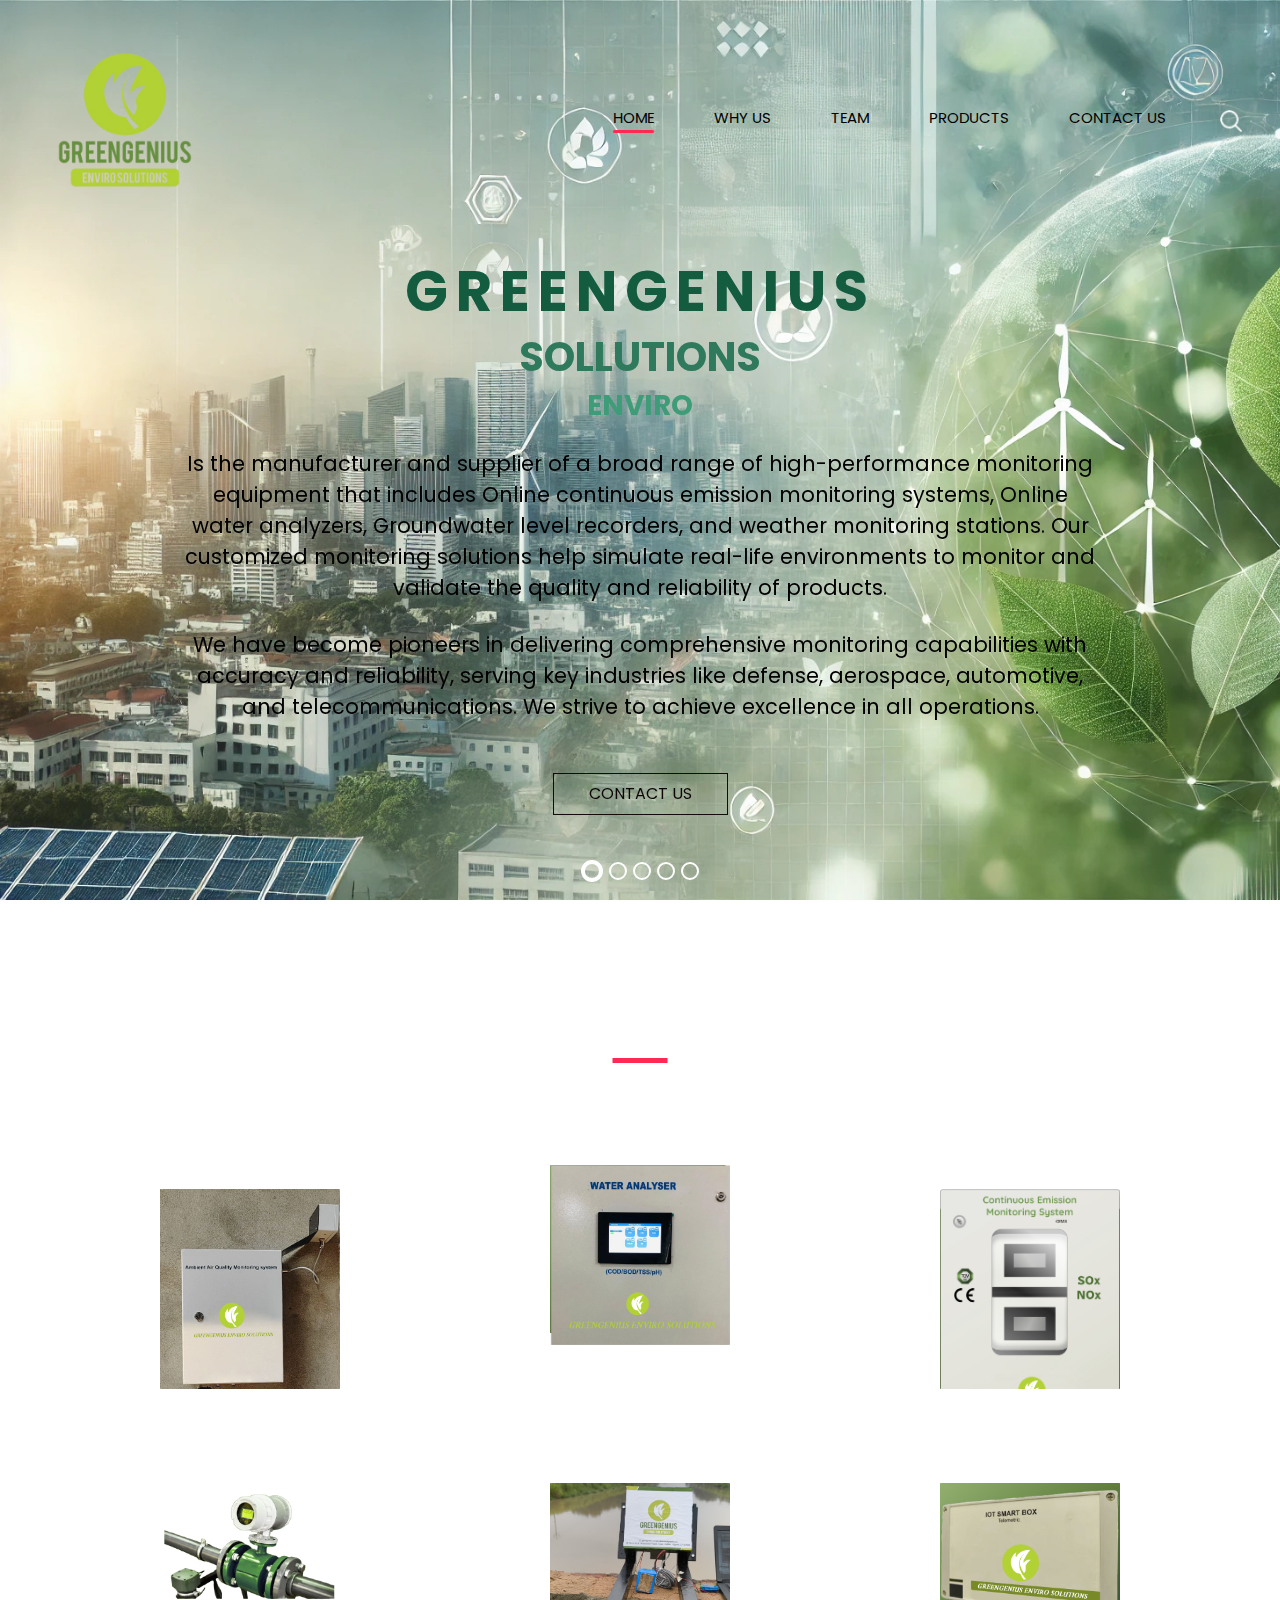
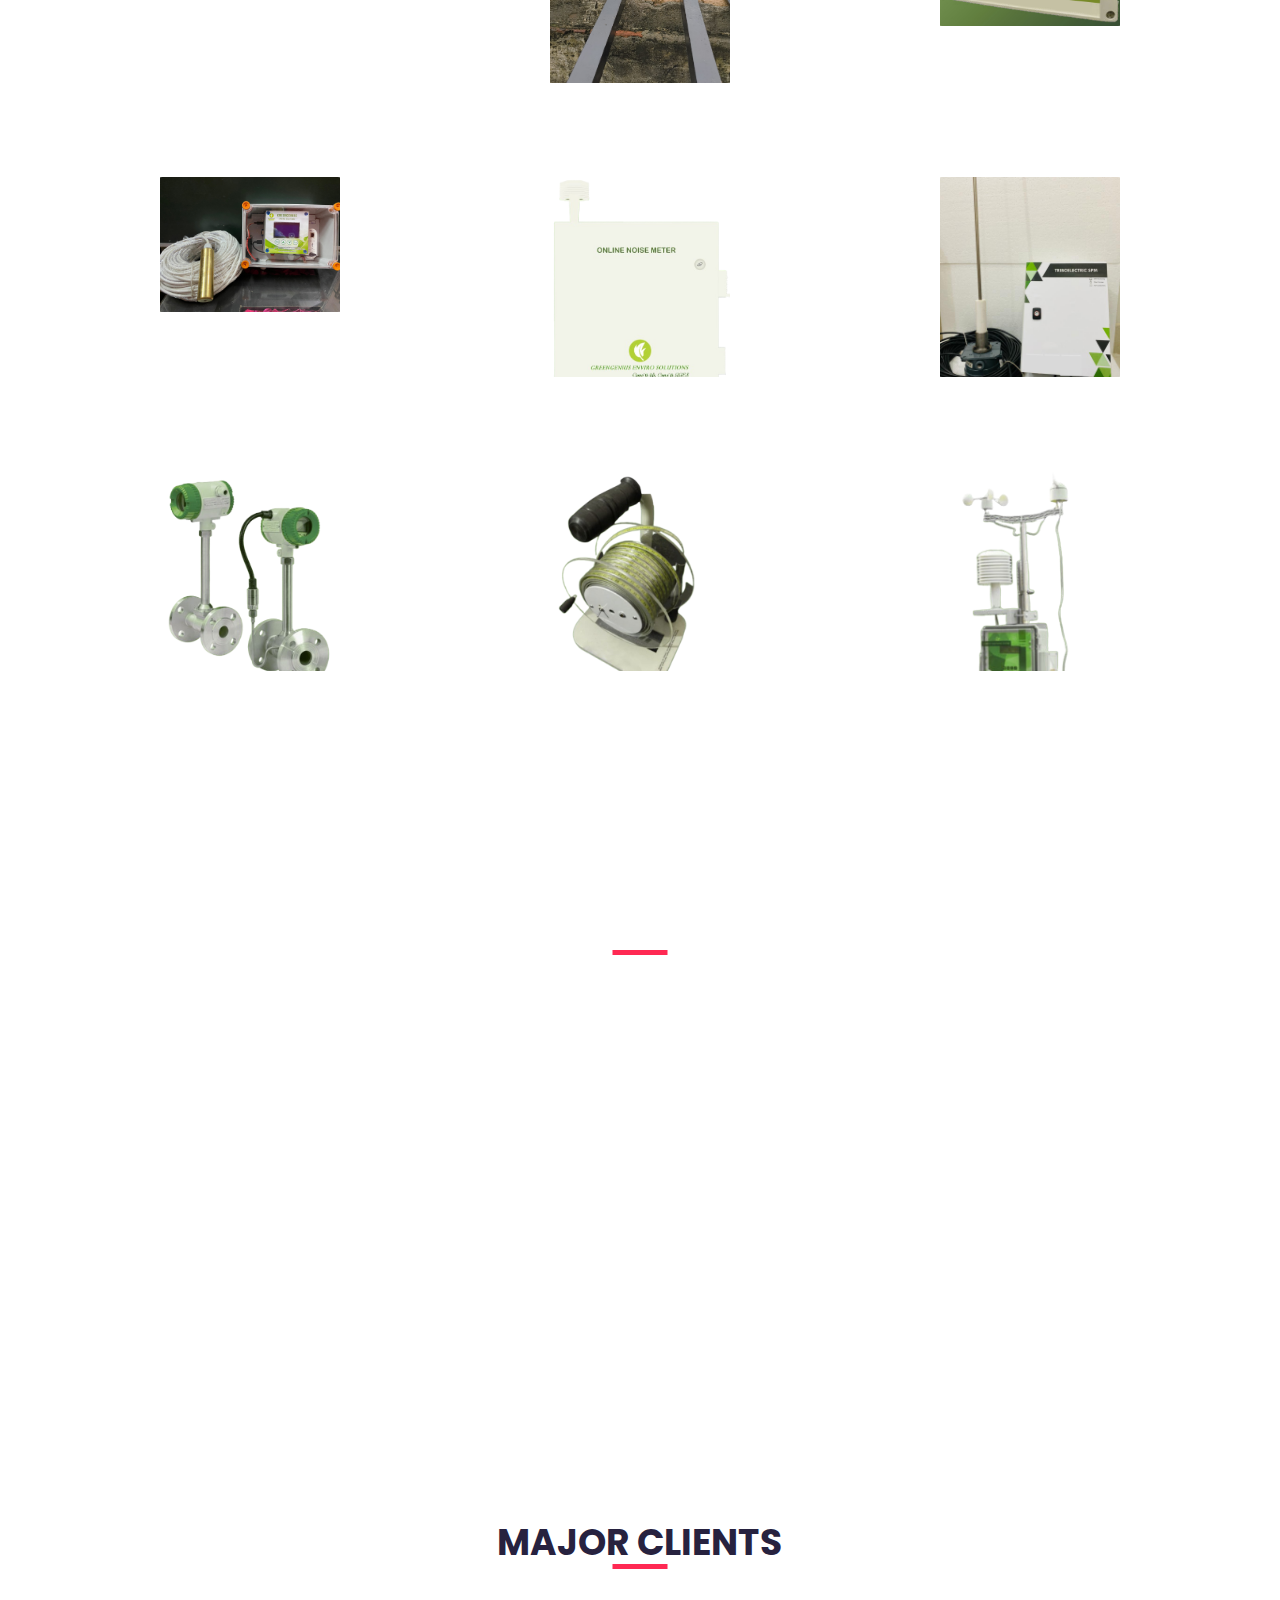
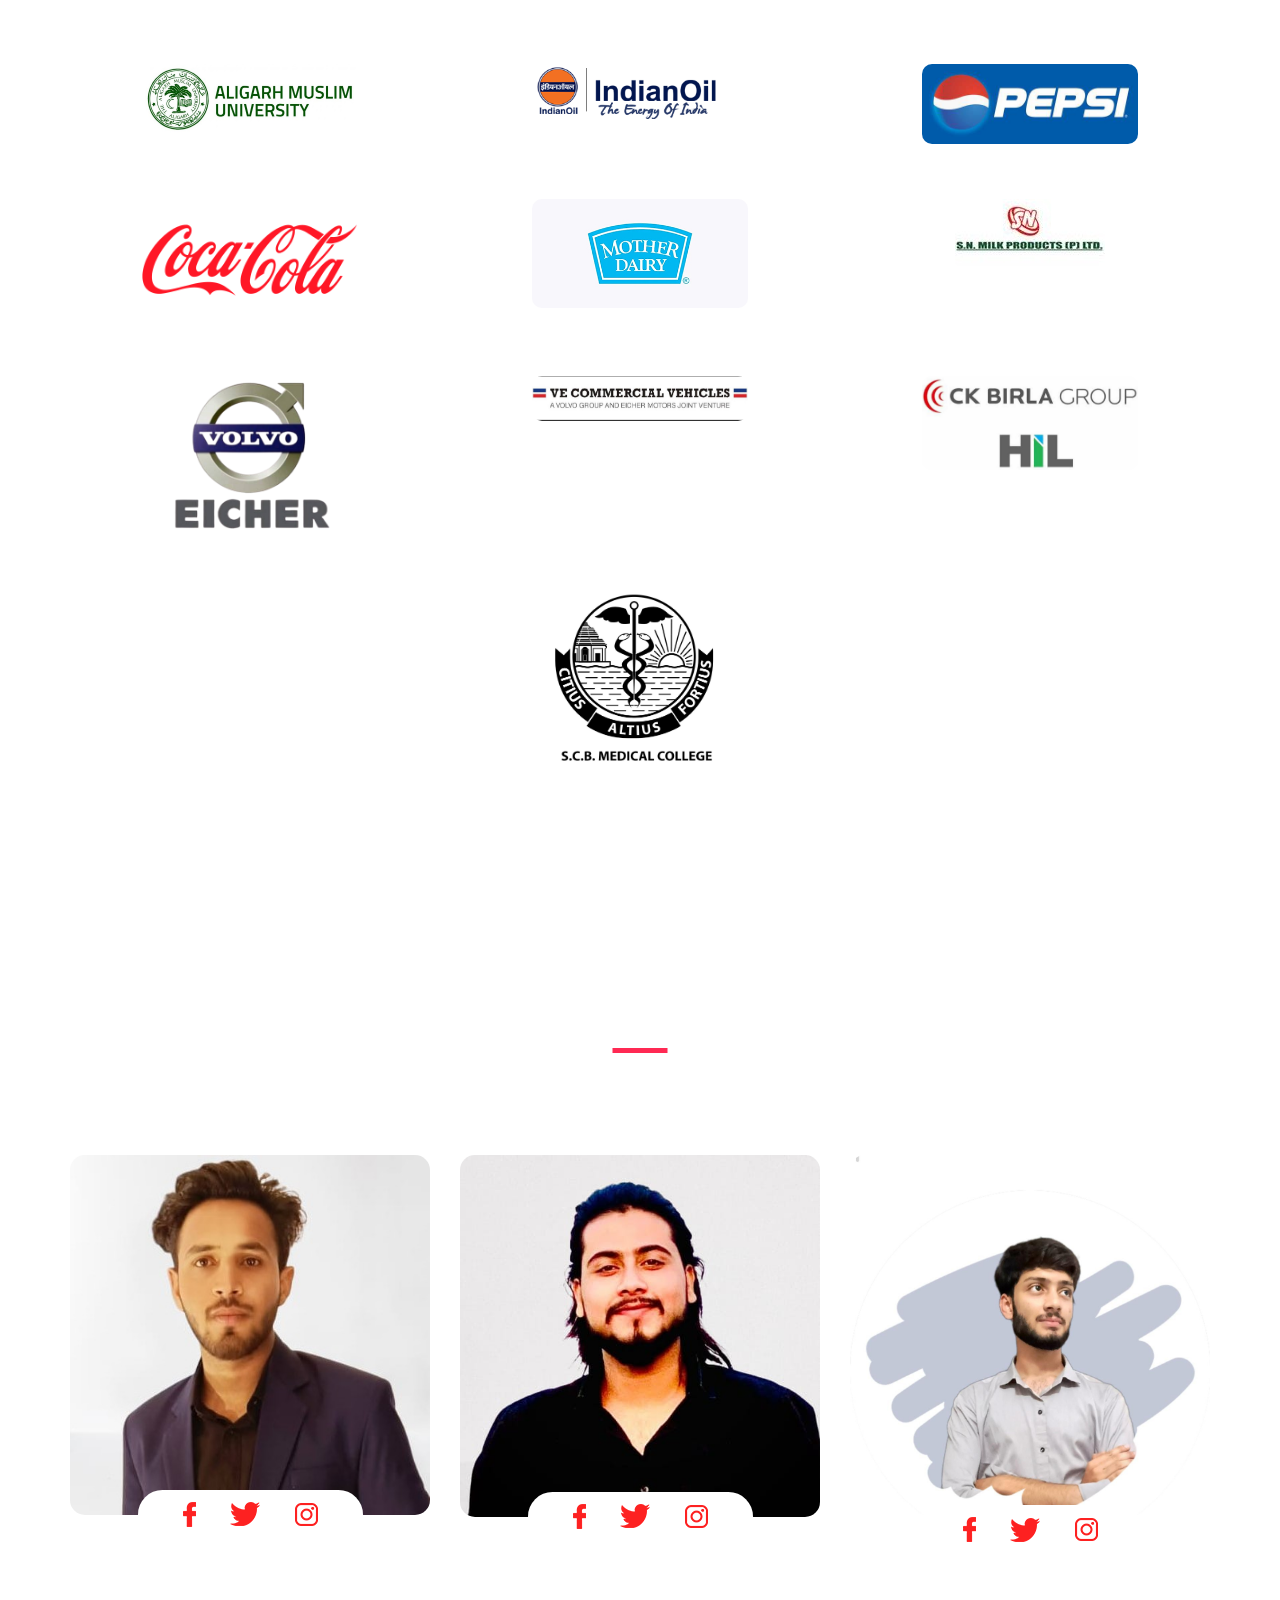
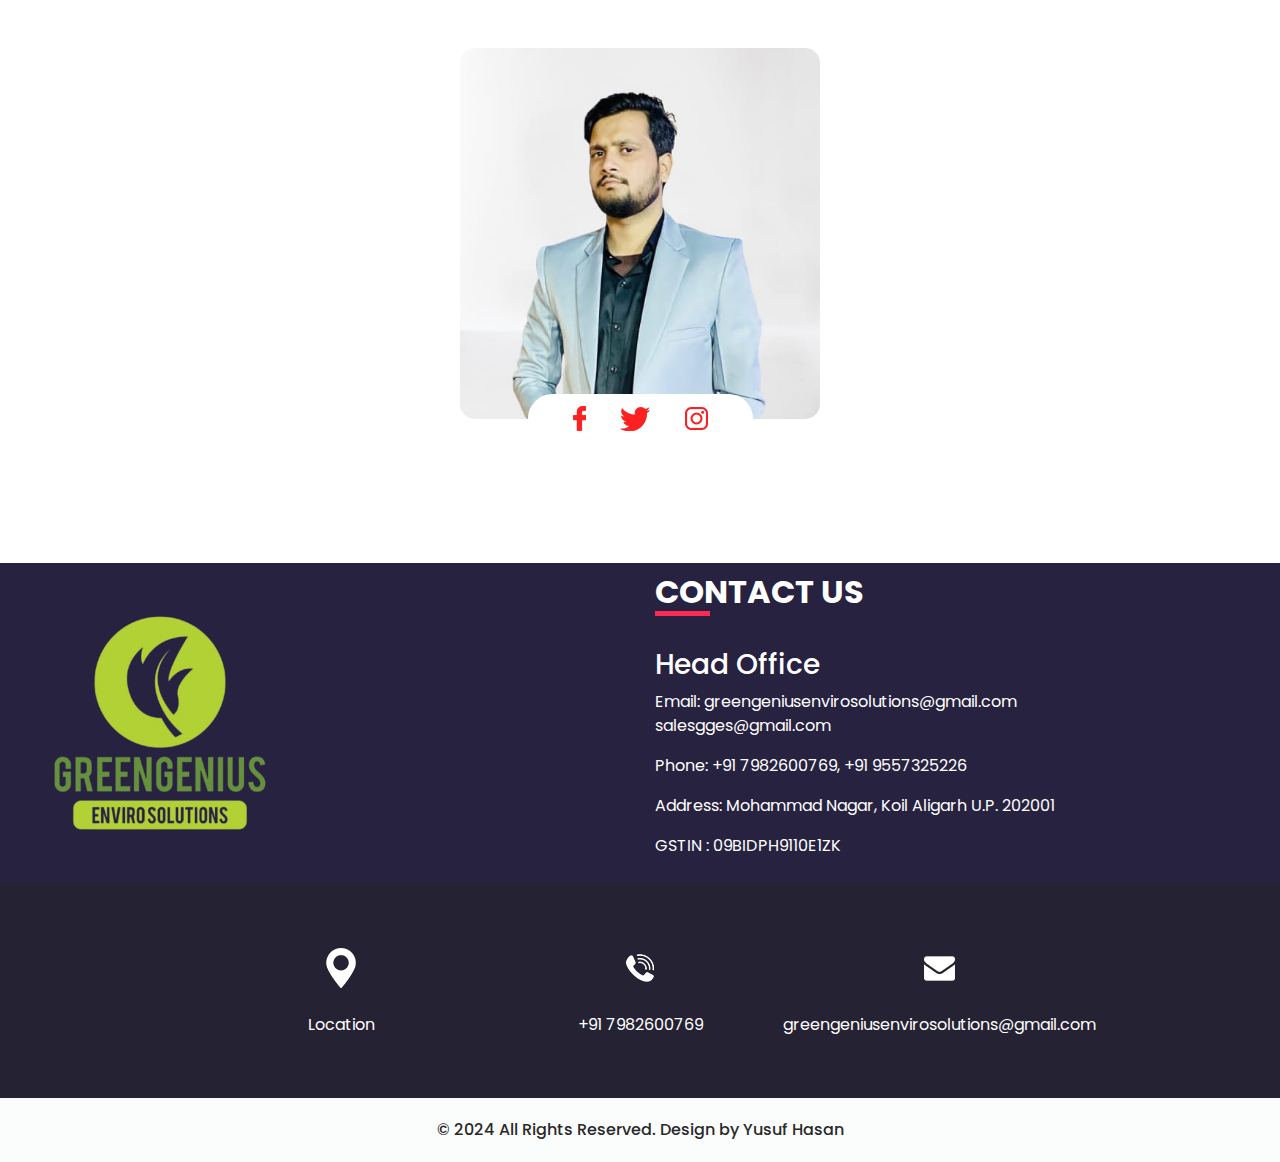
==== commit 76e05df1: "initial 4" ====
--- a/index.html
+++ b/index.html
@@ -12,8 +12,8 @@
   <meta name="description" content="" />
   <meta name="author" content="" />
 
-  <title>GREEN GENIUS 
-    ENVIRONMENT SOLUTIONS</title>
+  <title>GREENGENIUS 
+    ENVIRO SOLUTIONS</title>
 
   <!-- slider stylesheet -->
   <link rel="stylesheet" type="text/css" href="https://cdnjs.cloudflare.com/ajax/libs/OwlCarousel2/2.3.4/assets/owl.carousel.min.css" />
@@ -37,8 +37,8 @@
         <nav class="navbar navbar-expand-lg custom_nav-container ">
           <a class="navbar-brand" href="index.html">
             <span>
-              GREEN GENIUS <br>
-              ENVIRONMENT SOLUTIONS
+              <img src="images1/logo-removebg.png">
+          
             </span>
           </a>
           <button class="navbar-toggler" type="button" data-toggle="collapse" data-target="#navbarSupportedContent" aria-controls="navbarSupportedContent" aria-expanded="false" aria-label="Toggle navigation">
@@ -58,6 +58,10 @@
                 <li class="nav-item">
                   <a class="nav-link" href="team.html"> Team</a>
                 </li>
+
+                <li class="nav-item">
+                  <a class="nav-link" href="products.html"> Products</a>
+                </li>
                 <li class="nav-item">
                   <a class="nav-link" href="contact.html"> Contact Us</a>
                 </li>
@@ -82,15 +86,18 @@
               <div class="col-lg-10 col-md-11 mx-auto">
                 <div class="detail-box">
                   <div>
-                    <h3>
-                      ENVIRONMENT 
-                    </h3> 
+
+                    <h1>
+                      GREENGENIUS
+                    </h1>
                     <h2>
                       Sollutions
+
                     </h2> 
-                    <h1>
-                      GREEN GENIUSE
-                    </h1>
+                    <h3>
+                      ENVIRO
+
+                    </h3> 
                     <p>  Is the manufacturer and supplier of a broad range of high-performance monitoring equipment that includes Online continuous emission monitoring systems, Online water analyzers, Groundwater level recorders, and weather monitoring stations. Our customized monitoring solutions help simulate real-life environments to monitor and validate the quality and reliability of products.</p>
                     <p>We have become pioneers in delivering comprehensive monitoring capabilities with accuracy and reliability, serving key industries like defense, aerospace, automotive, and telecommunications. We strive to achieve excellence in all operations.</p>
                     
@@ -109,20 +116,22 @@
               <div class="col-lg-10 col-md-11 mx-auto">
                 <div class="detail-box">
                   <div>
-                    <h3>
-                      ENVIRONMENT 
-                    </h3> 
+                    <h1>
+                      GREENGENIUS
+                    </h1>
                     <h2>
                       Sollutions
+
                     </h2> 
-                    <h1>
-                      GREEN GENIUSE
-                    </h1>
+                    <h3>
+                      ENVIRO
+
+                    </h3> 
                     <p>  Is the manufacturer and supplier of a broad range of high-performance monitoring equipment that includes Online continuous emission monitoring systems, Online water analyzers, Groundwater level recorders, and weather monitoring stations. Our customized monitoring solutions help simulate real-life environments to monitor and validate the quality and reliability of products.</p>
                     <p>We have become pioneers in delivering comprehensive monitoring capabilities with accuracy and reliability, serving key industries like defense, aerospace, automotive, and telecommunications. We strive to achieve excellence in all operations.</p>
                     
                     <div class="">
-                      <a href="">
+                      <a href="contact.html">
                         Contact Us
                       </a>
                     </div>
@@ -136,20 +145,22 @@
               <div class="col-lg-10 col-md-11 mx-auto">
                 <div class="detail-box">
                   <div>
-                    <h3>
-                      ENVIRONMENT 
-                    </h3> 
+                    <h1>
+                      GREENGENIUS
+                    </h1>
                     <h2>
                       Sollutions
+
                     </h2> 
-                    <h1>
-                      GREEN GENIUSE
-                    </h1>
+                    <h3>
+                      ENVIRO
+
+                    </h3> 
                     <p>  Is the manufacturer and supplier of a broad range of high-performance monitoring equipment that includes Online continuous emission monitoring systems, Online water analyzers, Groundwater level recorders, and weather monitoring stations. Our customized monitoring solutions help simulate real-life environments to monitor and validate the quality and reliability of products.</p>
                     <p>We have become pioneers in delivering comprehensive monitoring capabilities with accuracy and reliability, serving key industries like defense, aerospace, automotive, and telecommunications. We strive to achieve excellence in all operations.</p>
                     
                     <div class="">
-                      <a href="">
+                      <a href="contact.html">
                         Contact Us
                       </a>
                     </div>
@@ -163,20 +174,22 @@
               <div class="col-lg-10 col-md-11 mx-auto">
                 <div class="detail-box">
                   <div>
-                    <h3>
-                      ENVIRONMENT 
-                    </h3> 
+                    <h1>
+                      GREENGENIUS
+                    </h1>
                     <h2>
                       Sollutions
+
                     </h2> 
-                    <h1>
-                      GREEN GENIUSE
-                    </h1>
+                    <h3>
+                      ENVIRO
+
+                    </h3> 
                     <p>  Is the manufacturer and supplier of a broad range of high-performance monitoring equipment that includes Online continuous emission monitoring systems, Online water analyzers, Groundwater level recorders, and weather monitoring stations. Our customized monitoring solutions help simulate real-life environments to monitor and validate the quality and reliability of products.</p>
                     <p>We have become pioneers in delivering comprehensive monitoring capabilities with accuracy and reliability, serving key industries like defense, aerospace, automotive, and telecommunications. We strive to achieve excellence in all operations.</p>
                     
                     <div class="">
-                      <a href="">
+                      <a href="contact.html">
                         Contact Us
                       </a>
                     </div>
@@ -190,19 +203,21 @@
               <div class="col-lg-10 col-md-11 mx-auto">
                 <div class="detail-box">
                   <div>
-                    <h3>
-                      ENVIRONMENT 
-                    </h3> 
+                    <h1>
+                      GREENGENIUS
+                    </h1>
                     <h2>
                       Sollutions
+
                     </h2> 
-                    <h1>
-                      GREEN GENIUSE
-                    </h1>
+                    <h3>
+                      ENVIRO
+
+                    </h3> 
                   <p>  Is the manufacturer and supplier of a broad range of high-performance monitoring equipment that includes Online continuous emission monitoring systems, Online water analyzers, Groundwater level recorders, and weather monitoring stations. Our customized monitoring solutions help simulate real-life environments to monitor and validate the quality and reliability of products.</p>
                     <p>We have become pioneers in delivering comprehensive monitoring capabilities with accuracy and reliability, serving key industries like defense, aerospace, automotive, and telecommunications. We strive to achieve excellence in all operations.</p>
                     <div class="">
-                      <a href="">
+                      <a href="contact.html">
                         Contact Us
                       </a>
                     </div>
@@ -225,80 +240,7 @@
   </div>
 
 
-  <!-- Us section -->
-
-  <section class="us_section layout_padding">
-    <div class="container">
-      <div class="heading_container">
-        <h2>
-          Why Choose Us
-        </h2>
-      </div>
-
-      <div class="us_container ">
-        <div class="row">
-          <div class="col-lg-3 col-md-6">
-            <div class="box">
-              <div class="img-box">
-                <!-- <img src="images1/main.png" alt=""> -->
-              </div>
-              <div class="detail-box">
-                <h5>
-                  High-Quality Equipment
-                </h5>
-                <p>
-                  We provide state-of-the-art monitoring solutions, designed to meet industry standards and ensure reliability.                </p>
-              </div>
-            </div>
-          </div>
-          <div class="col-lg-3 col-md-6">
-            <div class="box">
-              <div class="img-box">
-                <!-- <img src="images/u-4.png" alt=""> -->
-              </div>
-              <div class="detail-box">
-                <h5>
-                  24/7 Customer Support
-                </h5>
-                <p>
-                  Our dedicated support team is available around the clock to assist with any queries or issues  </p>
-              </div>
-            </div>
-          </div>
-          <div class="col-lg-3 col-md-6">
-            <div class="box">
-              <div class="img-box">
-                <!-- <img src="images/u-2.png" alt=""> -->
-              </div>
-              <div class="detail-box">
-                <h5>
-                  Customizable Solutions
-                </h5>
-                <p>
-                  We work closely with clients to design and implement systems that fit unique needs and challenges. </p>
-              </div>
-            </div>
-          </div>
-          <div class="col-lg-3 col-md-6">
-            <div class="box">
-              <div class="img-box">
-                <!-- <img src="images/u-3.png" alt=""> -->
-              </div>
-              <div class="detail-box">
-                <h5>
-                  Proven Track Record
-                </h5>
-                <p>
-                  Trusted by leading industries such as  automotive, and electronics for our accurate and reliable systems.                </p>
-              </div>
-            </div>
-          </div>
-        </div>
-      </div>
-    </div>
-  </section>
-
-  <!-- end us section -->
+  
 
 
   <!-- heathy section -->
@@ -316,7 +258,7 @@
               Lorem ipsum dolor sit amet, consectetur adipiscing elit, sed do eiusmod tempor incididunt ut labore et dolore magna aliqua. Ut enim ad minim veniam, quis nostrud exercitation ullamco laboris nisi ut aliquip ex ea commodo consequat. Duis aute irure dolor in reprehenderit in voluptate velit esse cillumLorem ipsum dolor sit amet, consectetur adipiscing elit, sed do eiusmod tempor incididunt ut labore et dolore magna aliqua. Ut enim ad minim veniam, quis nostrud exercitation ullamco laboris nisi ut aliquip ex ea commodo consequat. Duis aute irure dolor in reprehenderit in voluptate velit esse cillum
             </p>
             <div class="btn-box">
-              <a href="">
+              <a href="contact.html">
                 READ MORE
               </a>
             </div>
@@ -542,6 +484,81 @@
 <!--  -->
 
 
+<!-- Us section -->
+
+<section class="us_section layout_padding">
+  <div class="container">
+    <div class="heading_container">
+      <h2>
+        Why Choose Us
+      </h2>
+    </div>
+
+    <div class="us_container ">
+      <div class="row">
+        <div class="col-lg-3 col-md-6">
+          <div class="box">
+            <div class="img-box">
+              <!-- <img src="images1/main.png" alt=""> -->
+            </div>
+            <div class="detail-box">
+              <h5>
+                High-Quality Equipment
+              </h5>
+              <p>
+                We provide state-of-the-art monitoring solutions, designed to meet industry standards and ensure reliability.                </p>
+            </div>
+          </div>
+        </div>
+        <div class="col-lg-3 col-md-6">
+          <div class="box">
+            <div class="img-box">
+              <!-- <img src="images/u-4.png" alt=""> -->
+            </div>
+            <div class="detail-box">
+              <h5>
+                24/7 Customer Support
+              </h5>
+              <p>
+                Our dedicated support team is available around the clock to assist with any queries or issues  </p>
+            </div>
+          </div>
+        </div>
+        <div class="col-lg-3 col-md-6">
+          <div class="box">
+            <div class="img-box">
+              <!-- <img src="images/u-2.png" alt=""> -->
+            </div>
+            <div class="detail-box">
+              <h5>
+                Customizable Solutions
+              </h5>
+              <p>
+                We work closely with clients to design and implement systems that fit unique needs and challenges. </p>
+            </div>
+          </div>
+        </div>
+        <div class="col-lg-3 col-md-6">
+          <div class="box">
+            <div class="img-box">
+              <!-- <img src="images/u-3.png" alt=""> -->
+            </div>
+            <div class="detail-box">
+              <h5>
+                Proven Track Record
+              </h5>
+              <p>
+                Trusted by leading industries such as  automotive, and electronics for our accurate and reliable systems.                </p>
+            </div>
+          </div>
+        </div>
+      </div>
+    </div>
+  </div>
+</section>
+
+<!-- end us section -->
+
 <section class="customer_section layout_padding">
   <div class="container">
     <div class="heading_container">
@@ -656,7 +673,7 @@
               </h5>
             </div>
             <div class="img-box">
-              <img src="images1/team/sup1.jpeg" alt="aquil">
+              <img src="images1/team/aquil.jpeg" alt="aquil">
             </div>
             <div class="social_box">
               <a href="">
@@ -694,6 +711,11 @@
             </div>
           </div>
         </div>
+
+
+
+
+
         <div class="col-lg-4 col-md-6 mx-auto">
           <div class="box">
             <div class="name">
@@ -717,15 +739,45 @@
             </div>
           </div>
         </div>
+
+        <div class="col-lg-4 col-md-6 mx-auto">
+          <div class="box">
+            <div class="name">
+              <h5>
+                Muhammad Qasim
+              </h5>
+            </div>
+            <div class="img-box">
+              <img src="images1/team/muhammadqasim.jpeg" alt="">
+            </div>
+            <div class="social_box">
+              <a href="">
+                <img src="images/facebook-logo.png" alt="">
+              </a>
+              <a href="">
+                <img src="images/twitter.png" alt="">
+              </a>
+              <a href="">
+                <img src="images/instagram-logo.png" alt="">
+              </a>
+            </div>
+          </div>
+        </div>
+
+
+
+
       </div>
     </div>
   </section>
 
   <!-- end trainer section -->
 
-  <!-- contact section -->
+  <!-- product detail -->
 
   <section class="contact_section ">
+
+
     <div class="container-fluid">
       <div class="row">
         <div class="col-md-6 px-0">
@@ -751,10 +803,9 @@
             <p>Phone:  +91 7982600769, 
              +91 9557325226</p>
             <p>Address:  Mohammad Nagar, Koil Aligarh U.P. 202001</p>
-            <p>GSTin number : 09BIDPH9110E1ZK</p>
-          </div>
-        </div>
-
+            <p>GSTIN : 09BIDPH9110E1ZK</p>
+          </div>
+        </div>
 
         <!-- <div class="col-lg-5 col-md-6">
           <div class="form_container pr-0 pr-lg-5 mr-0 mr-lg-2">
@@ -784,9 +835,16 @@
             </form>
           </div>
         </div> -->
+
       </div>
     </div>
   </section>
+
+
+
+
+
+
 
   <!-- end contact section -->
 
@@ -794,7 +852,7 @@
   <section class="info_section layout_padding2">
     <div class="container">
       <div class="info_items">
-        <a href="">
+        <a href="contact.html">
           <div class="item ">
             <div class="img-box box-1">
               <img src="" alt="">
@@ -806,7 +864,7 @@
             </div>
           </div>
         </a>
-        <a href="">
+        <a href="contact.html">
           <div class="item ">
             <div class="img-box box-2">
               <img src="" alt="">
@@ -818,7 +876,7 @@
             </div>
           </div>
         </a>
-        <a href="">
+        <a href="contact.html">
           <div class="item ">
             <div class="img-box box-3">
               <img src="" alt="">
--- a/css/style.css
+++ b/css/style.css
@@ -99,11 +99,12 @@
   margin: 10px 30px;
   padding: 0;
   padding-bottom: 3px;
-  color: #ffffff;
+  color: #000000;
   text-align: center;
   position: relative;
   text-transform: uppercase;
   font-size: 15px;
+  /* font-weight: 300; */
 }
 
 .custom_nav-container.navbar-expand-lg .navbar-nav .nav-item .nav-link::after {
@@ -166,6 +167,7 @@
   border: none;
 }
 
+
 .navbar-brand {
   display: -webkit-box;
   display: -ms-flexbox;
@@ -174,6 +176,7 @@
       -ms-flex-align: center;
           align-items: center;
   position: relative;
+  /* min-width: 50%; */
 }
 
 .navbar-brand span {
@@ -185,6 +188,12 @@
   z-index: 3;
 }
 
+.navbar-brand span img{
+max-width: 40%;
+max-height: 40%;
+
+
+}
 .custom_nav-container {
   z-index: 99999;
   padding: 15px 0;
@@ -236,12 +245,21 @@
 .slider_section .detail-box h3 {
   text-transform: uppercase;
   font-weight: bold;
-}
-
+
+}
+.slider_section .detail-box p {
+  font-size: 1.3rem;
+  color: #000000;
+
+}
 .slider_section .detail-box h2 {
   font-size: 2.5rem;
-}
-
+  color: #2f7a5d;
+}
+.slider_section .detail-box h3 {
+  /* font-size: 2.5rem; */
+  color: #3f9c78;
+}
 .slider_section .detail-box h1 {
   font-size: 3.5rem;
   font-weight: bold;
@@ -257,8 +275,10 @@
   display: inline-block;
   padding: 8px 35px;
   background-color: transparent;
-  border: 1.5px solid #ffffff;
-  color: #ffffff;
+  border: 1.5px solid #130b0b;
+  
+  /* border-we; */
+  color: #0c0606;
   border-radius: 0px;
   -webkit-transition: -webkit-transform 0.3s;
   transition: -webkit-transform 0.3s;
@@ -692,6 +712,85 @@
 }
 
 
+.product_detail {
+  position: relative;
+  /* background-color: #36a4c0; */
+  color: #ffffff;
+}
+
+.product_detail .heading_container {
+  -webkit-box-pack: start;
+      -ms-flex-pack: start;
+          justify-content: start;
+}
+
+.product_detail .heading_container h2::before {
+  text-align: left;
+  left: 0;
+  -webkit-transform: none;
+          transform: none;
+}
+
+.product_detail .row {
+  -webkit-box-align: center;
+      -ms-flex-align: center;
+          align-items: center;
+}
+
+.product_detail .img-box img {
+  max-width: 50%;
+  max-height: 70%;
+  padding: auto;
+}
+
+.product_detail .form_container {
+  padding: 45px 0 45px 15px;
+}
+
+.product_detail input {
+  width: 100%;
+  border: none;
+  background-color: #ffffff;
+  outline: none;
+  color: #000000;
+  margin-top: 25px;
+  padding: 12px;
+}
+
+.product_detail input::-webkit-input-placeholder {
+  color: #2a2a2c;
+}
+
+.product_detail input:-ms-input-placeholder {
+  color: #2a2a2c;
+}
+
+.product_detail input::-ms-input-placeholder {
+  color: #2a2a2c;
+}
+
+.product_detail input::placeholder {
+  color: #2a2a2c;
+}
+
+.product_detail input.message-box {
+  padding: 45px 12px;
+}
+
+.product_detail button {
+  padding: 10px 65px;
+  outline: none;
+  border: none;
+  color: #ffffff;
+  background: #ff2953;
+  margin: 45px 0 0 auto;
+  text-transform: uppercase;
+}
+
+.product_detail .container-fluid{
+
+  padding-top: 10%;
+}
 /* end footer section*/
 /*# sourceMappingURL=style.css.map */
 
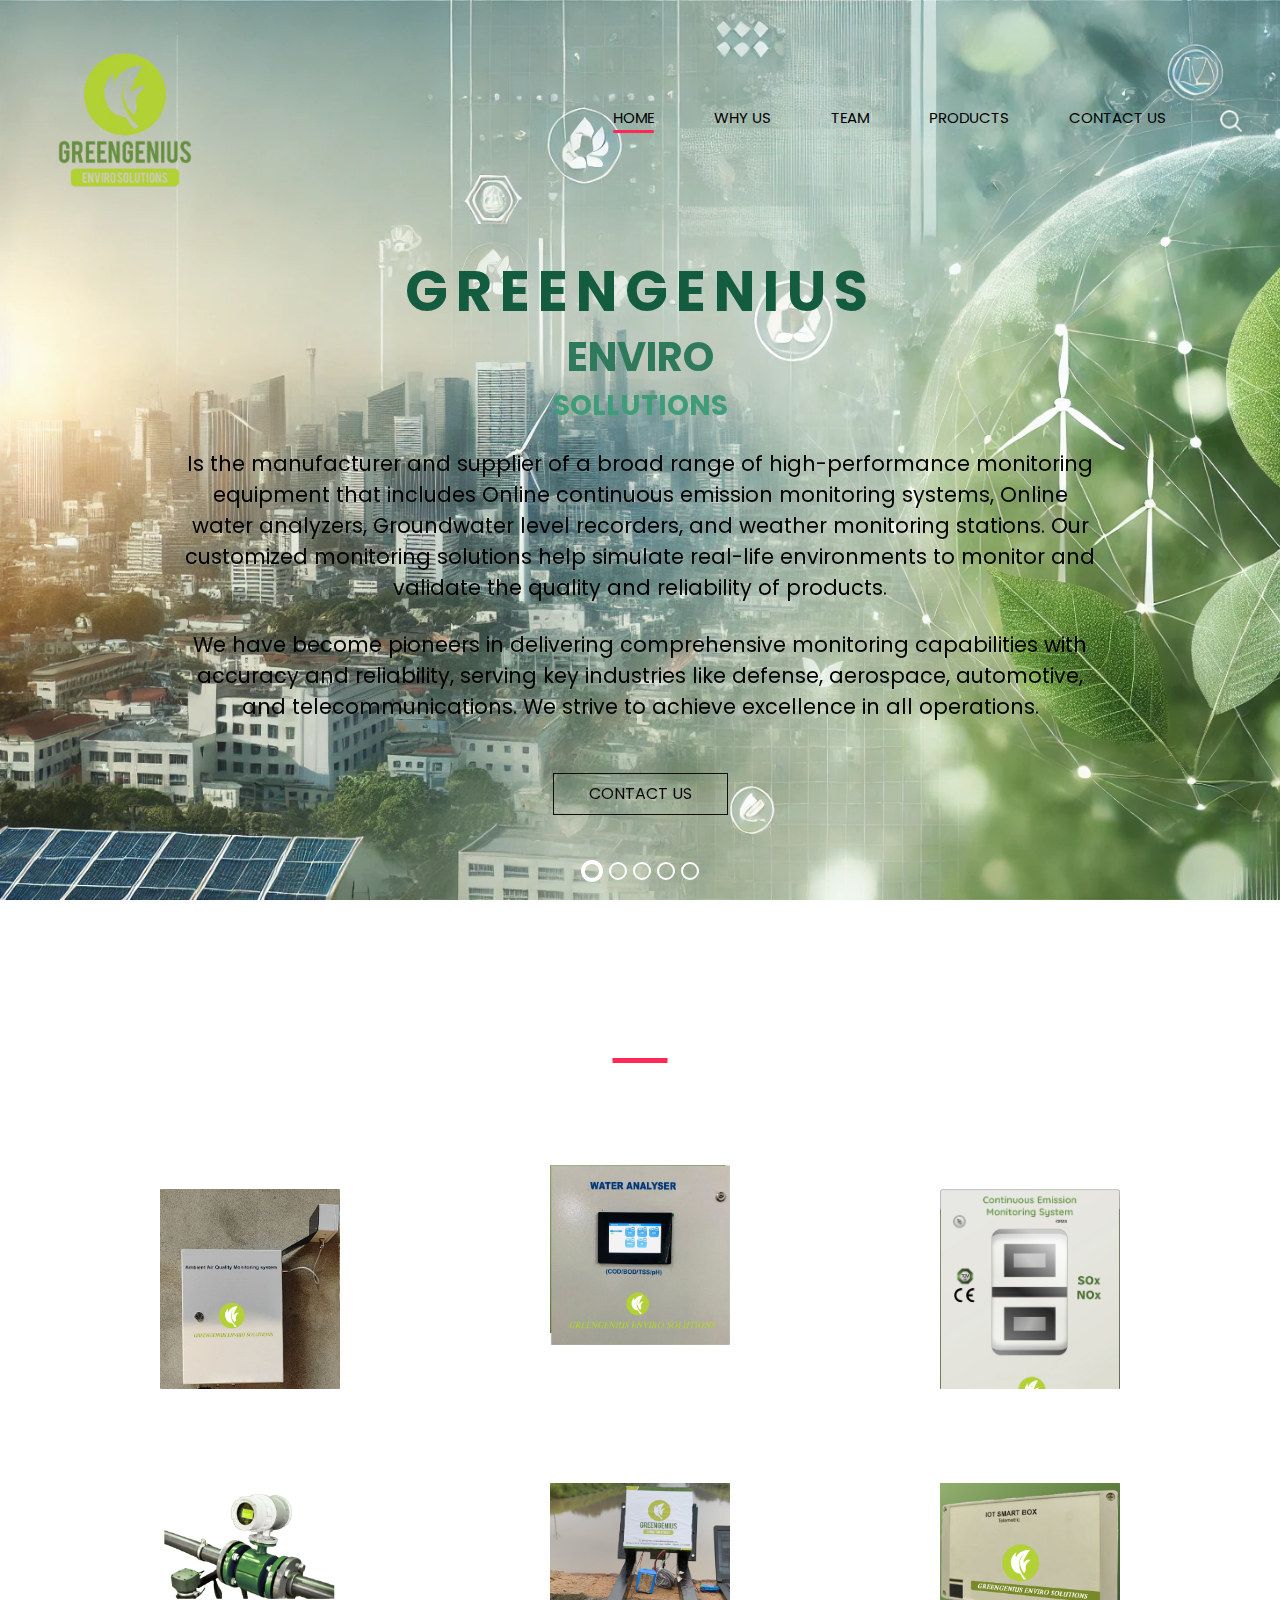
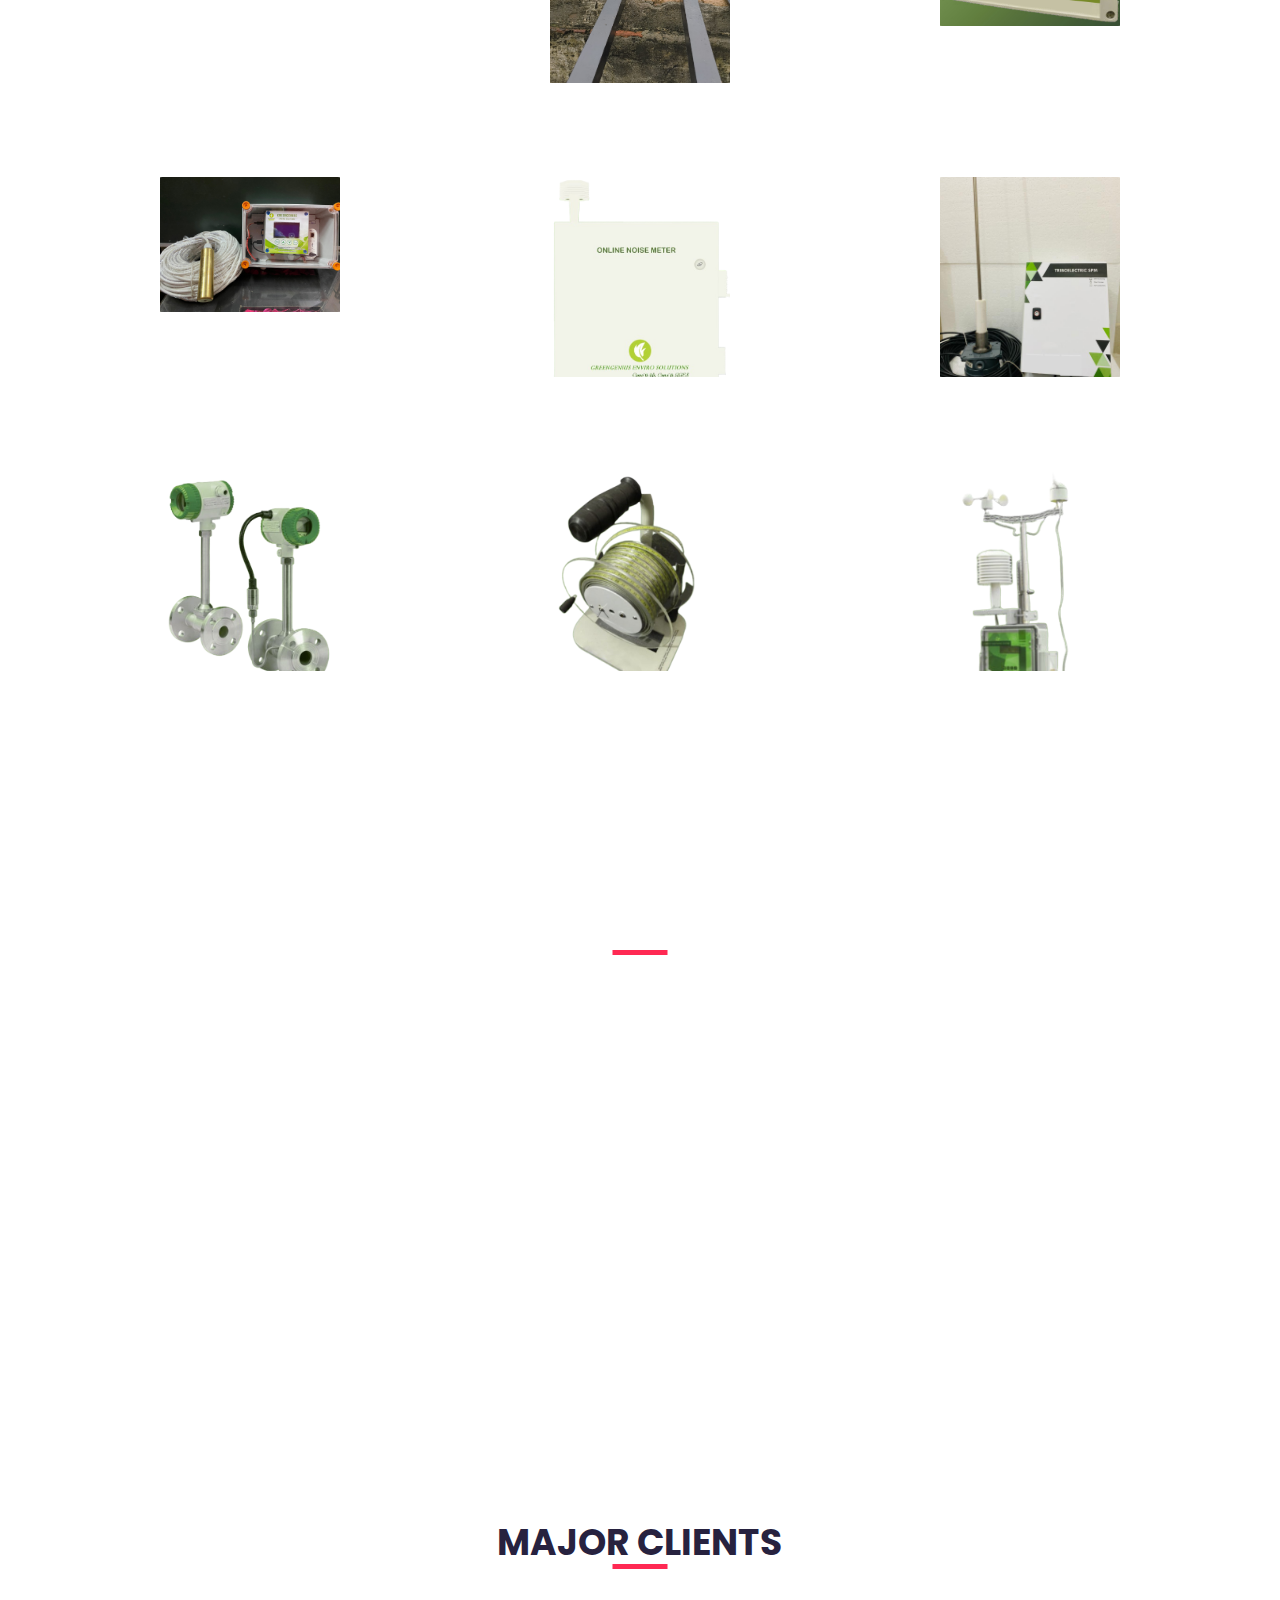
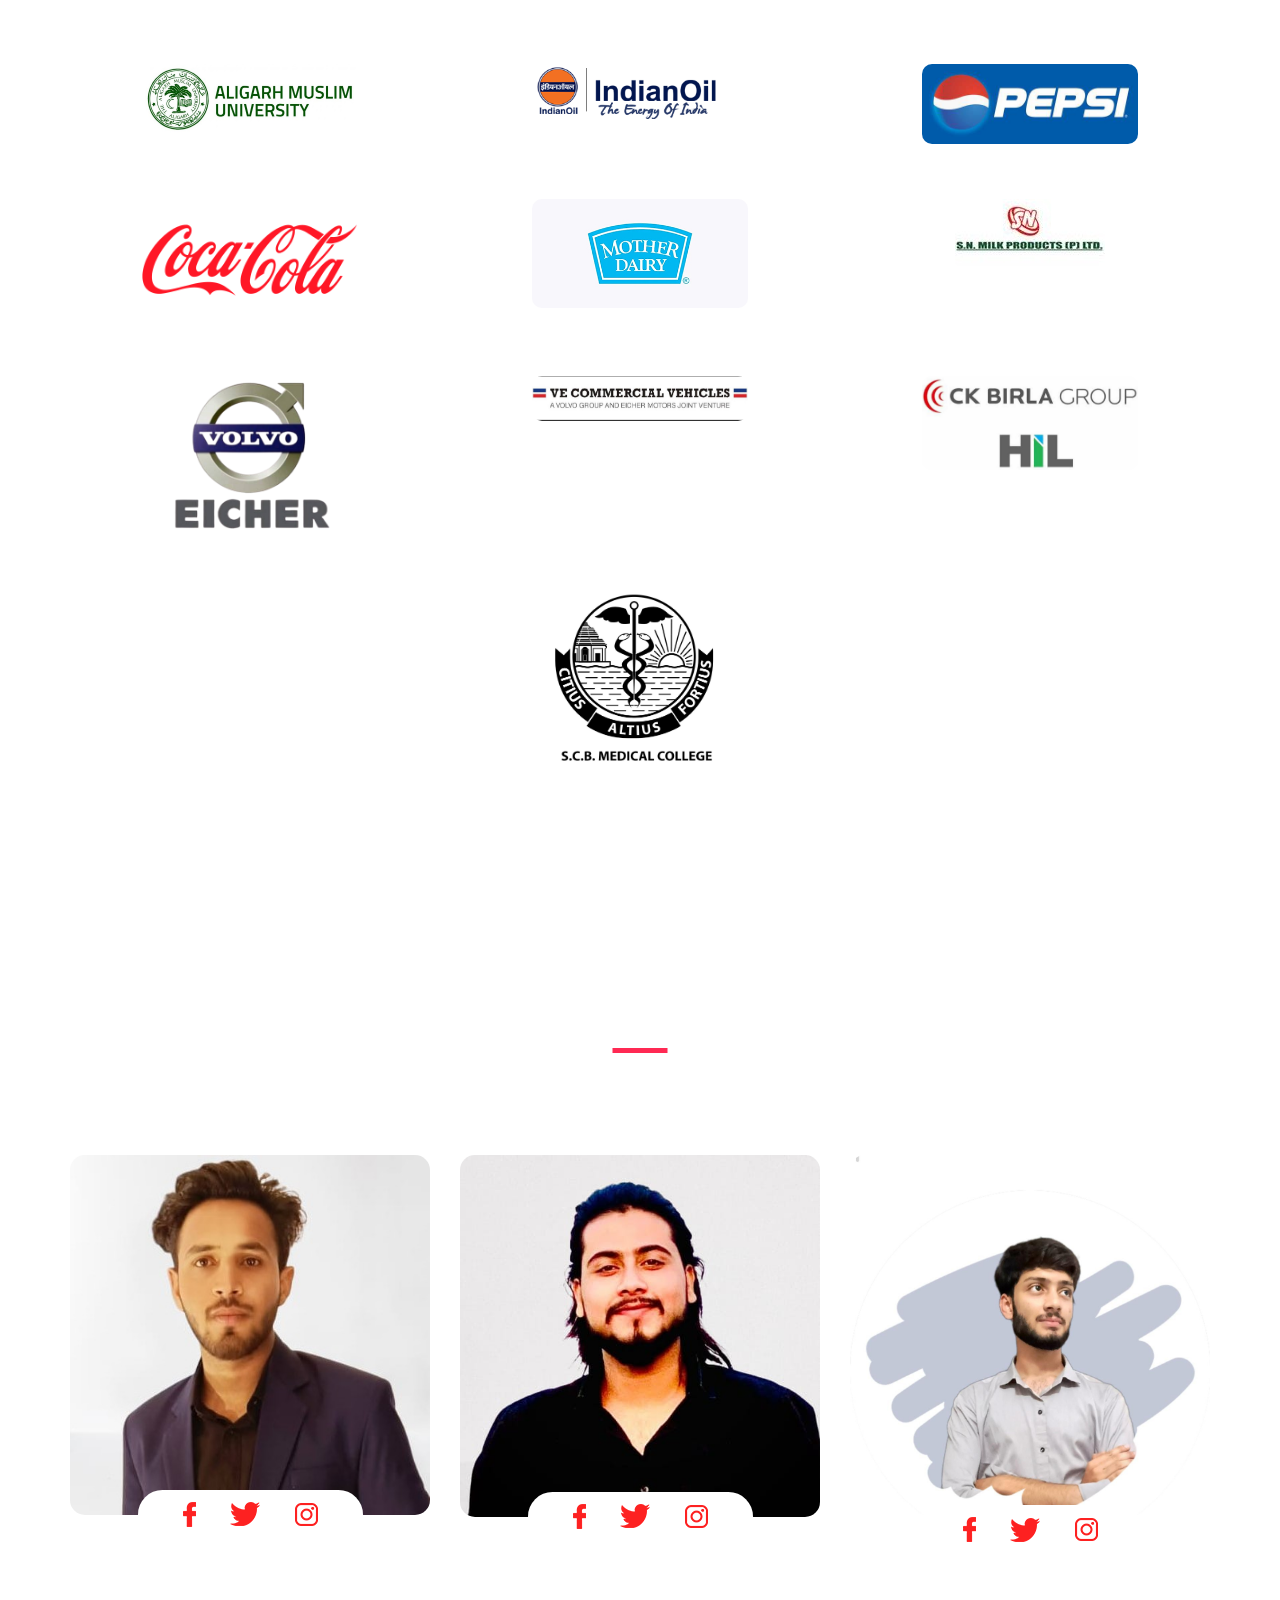
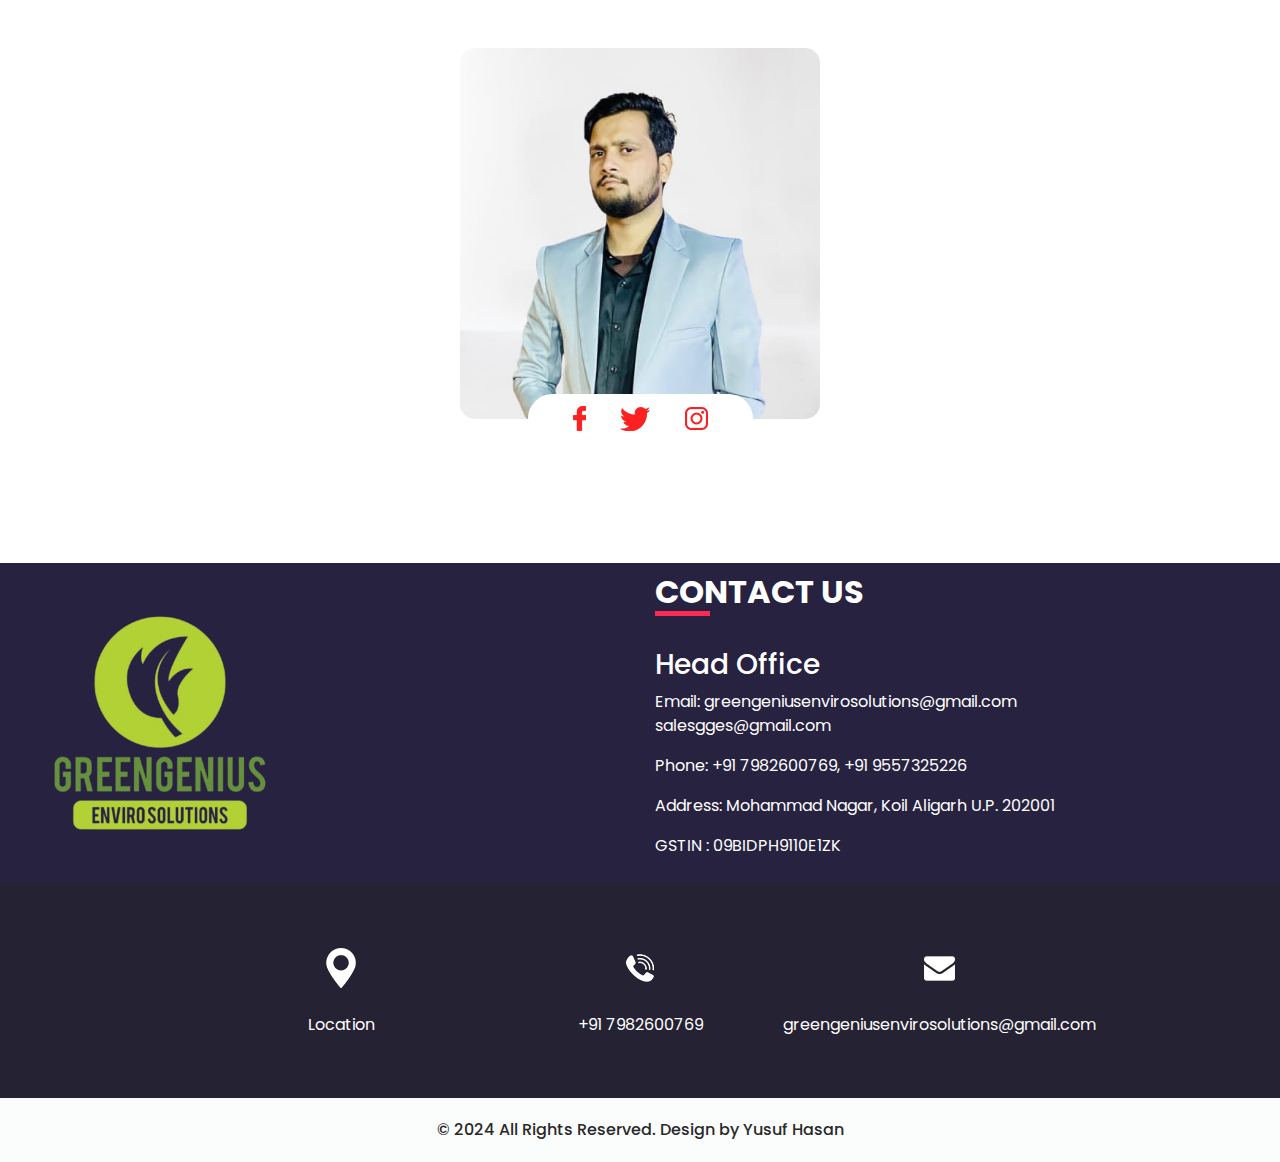
==== commit d561f21a: "initial 6" ====
--- a/index.html
+++ b/index.html
@@ -91,11 +91,12 @@
                       GREENGENIUS
                     </h1>
                     <h2>
-                      Sollutions
+                      ENVIRO
+                      
 
                     </h2> 
                     <h3>
-                      ENVIRO
+                      Sollutions
 
                     </h3> 
                     <p>  Is the manufacturer and supplier of a broad range of high-performance monitoring equipment that includes Online continuous emission monitoring systems, Online water analyzers, Groundwater level recorders, and weather monitoring stations. Our customized monitoring solutions help simulate real-life environments to monitor and validate the quality and reliability of products.</p>
@@ -120,11 +121,12 @@
                       GREENGENIUS
                     </h1>
                     <h2>
-                      Sollutions
+                      ENVIRO
+                      
 
                     </h2> 
                     <h3>
-                      ENVIRO
+                      Sollutions
 
                     </h3> 
                     <p>  Is the manufacturer and supplier of a broad range of high-performance monitoring equipment that includes Online continuous emission monitoring systems, Online water analyzers, Groundwater level recorders, and weather monitoring stations. Our customized monitoring solutions help simulate real-life environments to monitor and validate the quality and reliability of products.</p>
@@ -149,11 +151,12 @@
                       GREENGENIUS
                     </h1>
                     <h2>
-                      Sollutions
+                      ENVIRO
+                      
 
                     </h2> 
                     <h3>
-                      ENVIRO
+                      Sollutions
 
                     </h3> 
                     <p>  Is the manufacturer and supplier of a broad range of high-performance monitoring equipment that includes Online continuous emission monitoring systems, Online water analyzers, Groundwater level recorders, and weather monitoring stations. Our customized monitoring solutions help simulate real-life environments to monitor and validate the quality and reliability of products.</p>
@@ -175,16 +178,18 @@
                 <div class="detail-box">
                   <div>
                     <h1>
-                      GREENGENIUS
-                    </h1>
-                    <h2>
-                      Sollutions
-
-                    </h2> 
-                    <h3>
-                      ENVIRO
-
-                    </h3> 
+                      <h1>
+                        GREENGENIUS
+                      </h1>
+                      <h2>
+                        ENVIRO
+                        
+  
+                      </h2> 
+                      <h3>
+                        Sollutions
+  
+                      </h3> 
                     <p>  Is the manufacturer and supplier of a broad range of high-performance monitoring equipment that includes Online continuous emission monitoring systems, Online water analyzers, Groundwater level recorders, and weather monitoring stations. Our customized monitoring solutions help simulate real-life environments to monitor and validate the quality and reliability of products.</p>
                     <p>We have become pioneers in delivering comprehensive monitoring capabilities with accuracy and reliability, serving key industries like defense, aerospace, automotive, and telecommunications. We strive to achieve excellence in all operations.</p>
                     
@@ -207,11 +212,12 @@
                       GREENGENIUS
                     </h1>
                     <h2>
-                      Sollutions
+                      ENVIRO
+                      
 
                     </h2> 
                     <h3>
-                      ENVIRO
+                      Sollutions
 
                     </h3> 
                   <p>  Is the manufacturer and supplier of a broad range of high-performance monitoring equipment that includes Online continuous emission monitoring systems, Online water analyzers, Groundwater level recorders, and weather monitoring stations. Our customized monitoring solutions help simulate real-life environments to monitor and validate the quality and reliability of products.</p>
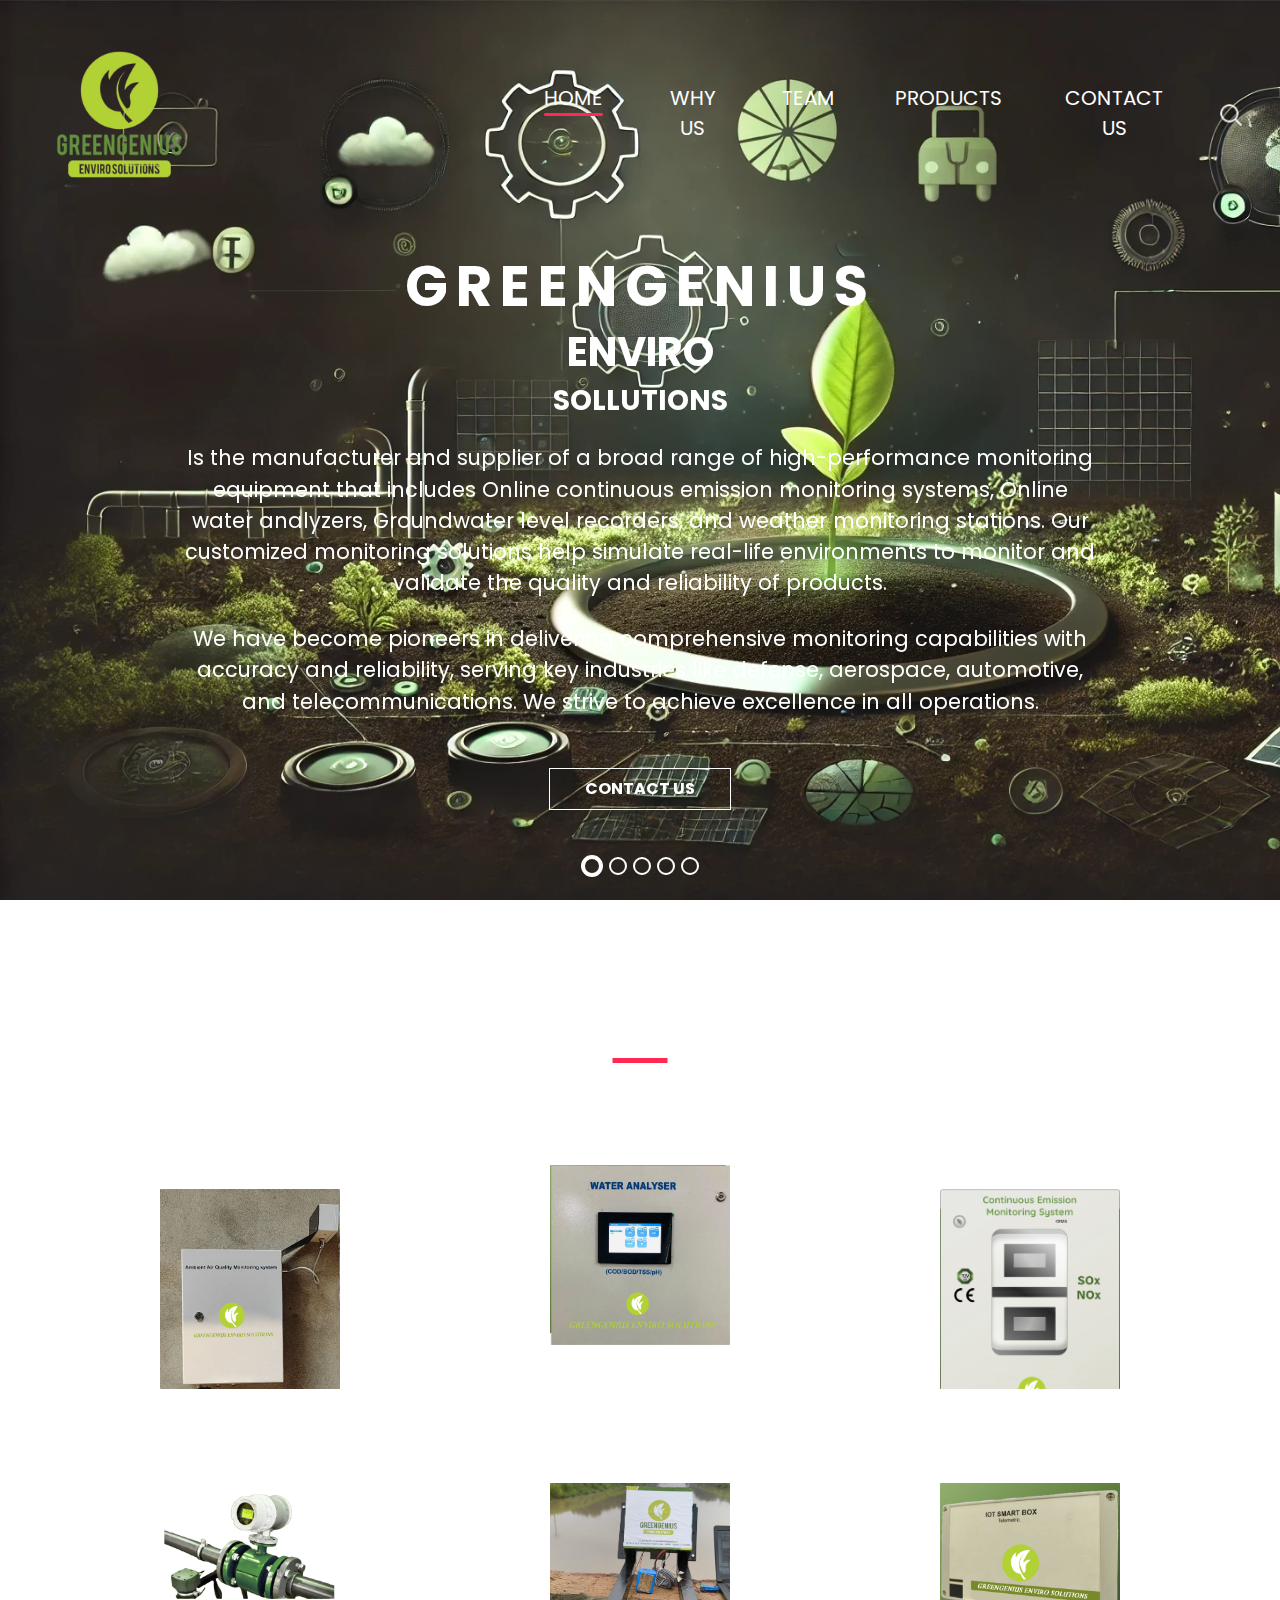
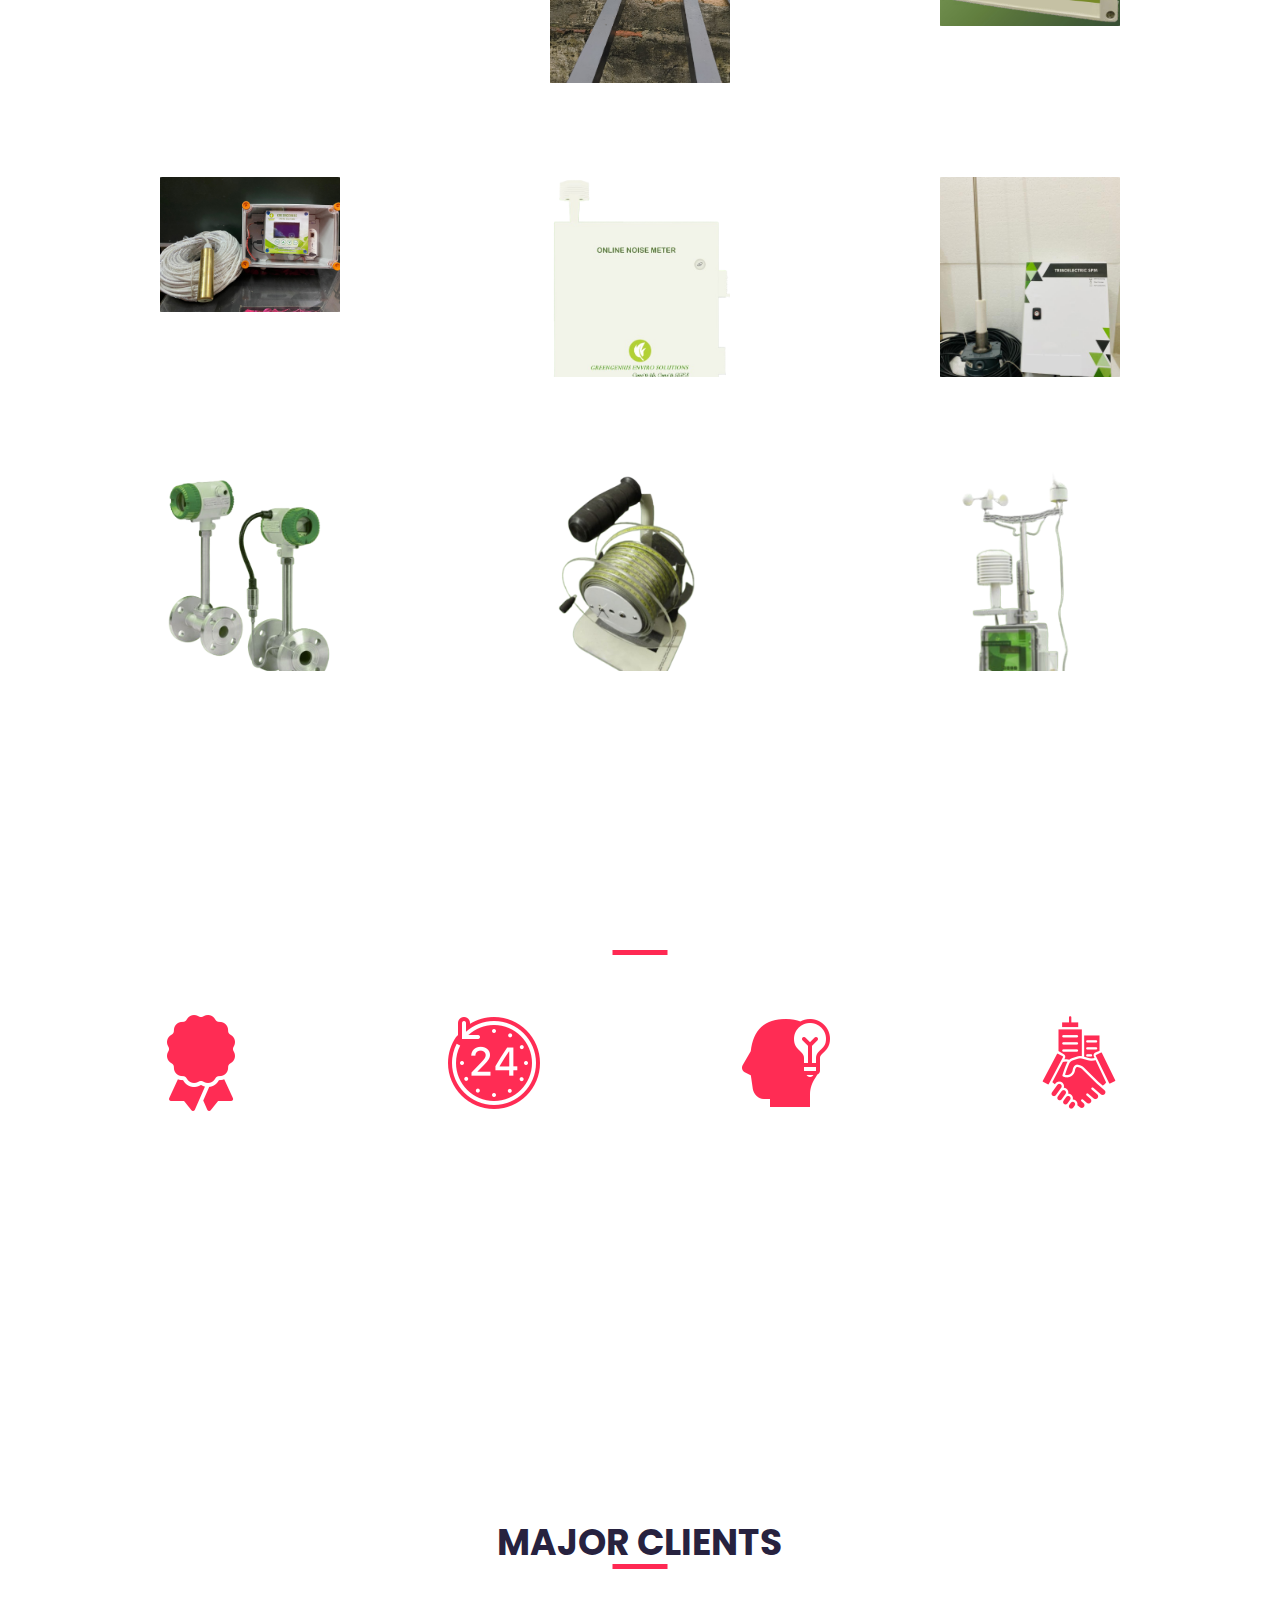
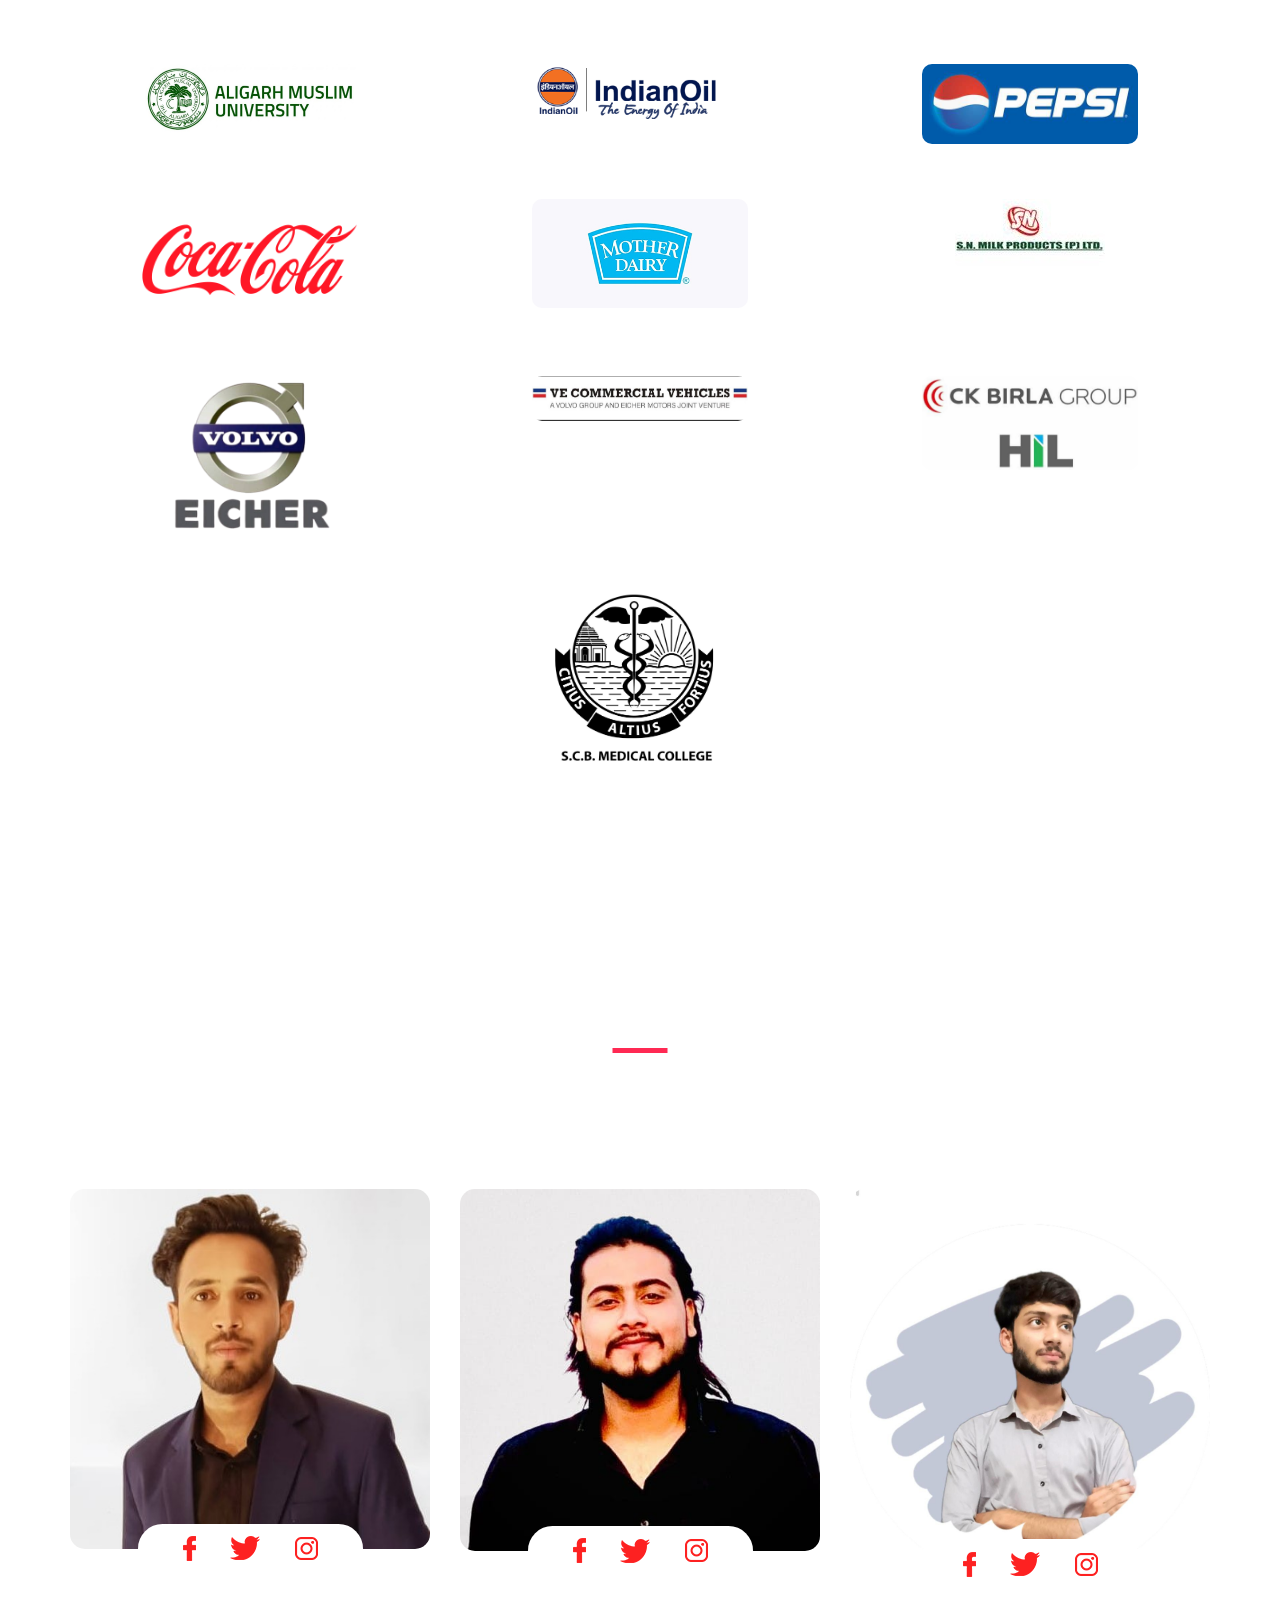
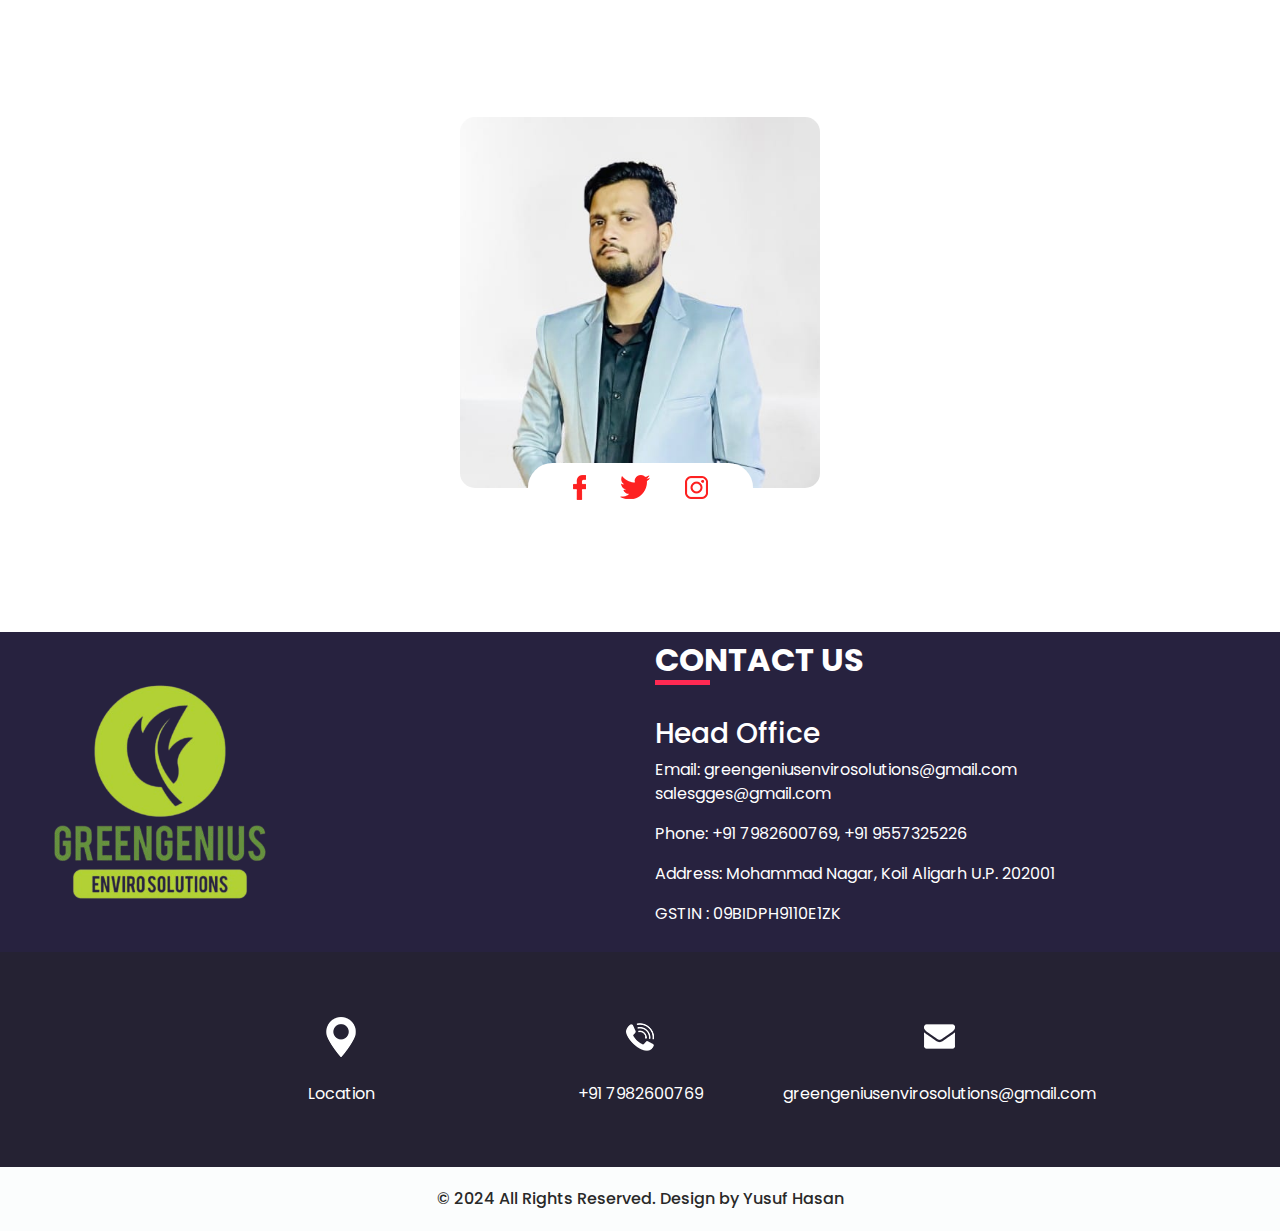
==== commit 017bbc32: "version 2.0" ====
--- a/index.html
+++ b/index.html
@@ -505,7 +505,7 @@
         <div class="col-lg-3 col-md-6">
           <div class="box">
             <div class="img-box">
-              <!-- <img src="images1/main.png" alt=""> -->
+              <img src="images/icons8-warranty-100.png" alt="">
             </div>
             <div class="detail-box">
               <h5>
@@ -519,7 +519,7 @@
         <div class="col-lg-3 col-md-6">
           <div class="box">
             <div class="img-box">
-              <!-- <img src="images/u-4.png" alt=""> -->
+              <img src="images/icons8-last-24-hours-100.png" alt="">
             </div>
             <div class="detail-box">
               <h5>
@@ -533,7 +533,7 @@
         <div class="col-lg-3 col-md-6">
           <div class="box">
             <div class="img-box">
-              <!-- <img src="images/u-2.png" alt=""> -->
+              <img src="images/icons8-brainstorm-skill-100.png" alt="">
             </div>
             <div class="detail-box">
               <h5>
@@ -547,7 +547,7 @@
         <div class="col-lg-3 col-md-6">
           <div class="box">
             <div class="img-box">
-              <!-- <img src="images/u-3.png" alt=""> -->
+              <img src="images/icons8-hand-shake-100.png" alt="">
             </div>
             <div class="detail-box">
               <h5>
@@ -677,6 +677,7 @@
               <h5>
                 Mohd Aquil Khan 
               </h5>
+              <h6> Director</h6>
             </div>
             <div class="img-box">
               <img src="images1/team/aquil.jpeg" alt="aquil">
@@ -700,6 +701,7 @@
               <h5>
                 Mohammad Hashim
               </h5>
+              <h6> Director</h6>
             </div>
             <div class="img-box">
               <img src="images1/team/hashim.jpeg" alt="">
@@ -728,6 +730,7 @@
               <h5>
                 Tabish Ahmad
               </h5>
+              <h6> R&D Lead</h6>
             </div>
             <div class="img-box">
               <img src="images1/team/tab.jpeg" alt="">
@@ -739,7 +742,7 @@
               <a href="">
                 <img src="images/twitter.png" alt="">
               </a>
-              <a href="">
+              <a  >
                 <img src="images/instagram-logo.png" alt="">
               </a>
             </div>
@@ -751,7 +754,11 @@
             <div class="name">
               <h5>
                 Muhammad Qasim
+                
               </h5>
+              <h6>
+                Tech Lead
+              </h6>
             </div>
             <div class="img-box">
               <img src="images1/team/muhammadqasim.jpeg" alt="">
--- a/css/style.css
+++ b/css/style.css
@@ -69,9 +69,10 @@
   -webkit-box-direction: normal;
       -ms-flex-direction: column;
           flex-direction: column;
-  background-image: url(../images1/background.webp);
+  background-image: url(../images1/bg.webp);
   background-size: cover;
   background-attachment: fixed;
+  /* filter: brightness(0.8); */
 }
 
 .sub_page .hero_area {
@@ -95,15 +96,19 @@
   margin: 0 auto;
 }
 
+/* .custom_nav-container{
+ background-color: #fbfdfd; 
+} */
 .custom_nav-container.navbar-expand-lg .navbar-nav .nav-item .nav-link {
   margin: 10px 30px;
   padding: 0;
   padding-bottom: 3px;
-  color: #000000;
+  color: #ffffff;
   text-align: center;
   position: relative;
   text-transform: uppercase;
-  font-size: 15px;
+  font-size: 20px;
+  /* background-color: #fbfdfd; */
   /* font-weight: 300; */
 }
 
@@ -249,22 +254,22 @@
 }
 .slider_section .detail-box p {
   font-size: 1.3rem;
-  color: #000000;
+  color: #ffffff;
 
 }
 .slider_section .detail-box h2 {
   font-size: 2.5rem;
-  color: #2f7a5d;
+  color: #ffffff;
 }
 .slider_section .detail-box h3 {
   /* font-size: 2.5rem; */
-  color: #3f9c78;
+  color: #ffffff;
 }
 .slider_section .detail-box h1 {
   font-size: 3.5rem;
   font-weight: bold;
   letter-spacing: .5rem;
-  color: #135c40;
+  color: #ffffff;
 }
 
 .slider_section .detail-box p {
@@ -275,10 +280,9 @@
   display: inline-block;
   padding: 8px 35px;
   background-color: transparent;
-  border: 1.5px solid #130b0b;
-  
-  /* border-we; */
-  color: #0c0606;
+  border: 1.5px solid #ffffff;
+  font-weight: bold;
+  color: #ffffff;
   border-radius: 0px;
   -webkit-transition: -webkit-transform 0.3s;
   transition: -webkit-transform 0.3s;
@@ -430,6 +434,11 @@
 }
 
 .trainer_section .box .name h5 {
+  font-weight: bold;
+  margin-bottom: 15px;
+}
+
+.trainer_section .box .name h6 {
   font-weight: bold;
   margin-bottom: 15px;
 }
@@ -457,6 +466,12 @@
   margin-top: -25px;
 }
 
+/* .trainer_section .box .social_box img {
+max-height: 32;
+min-height: 32;
+max-width: 32;
+} */
+
 .contact_section {
   position: relative;
   background-color: #27223f;
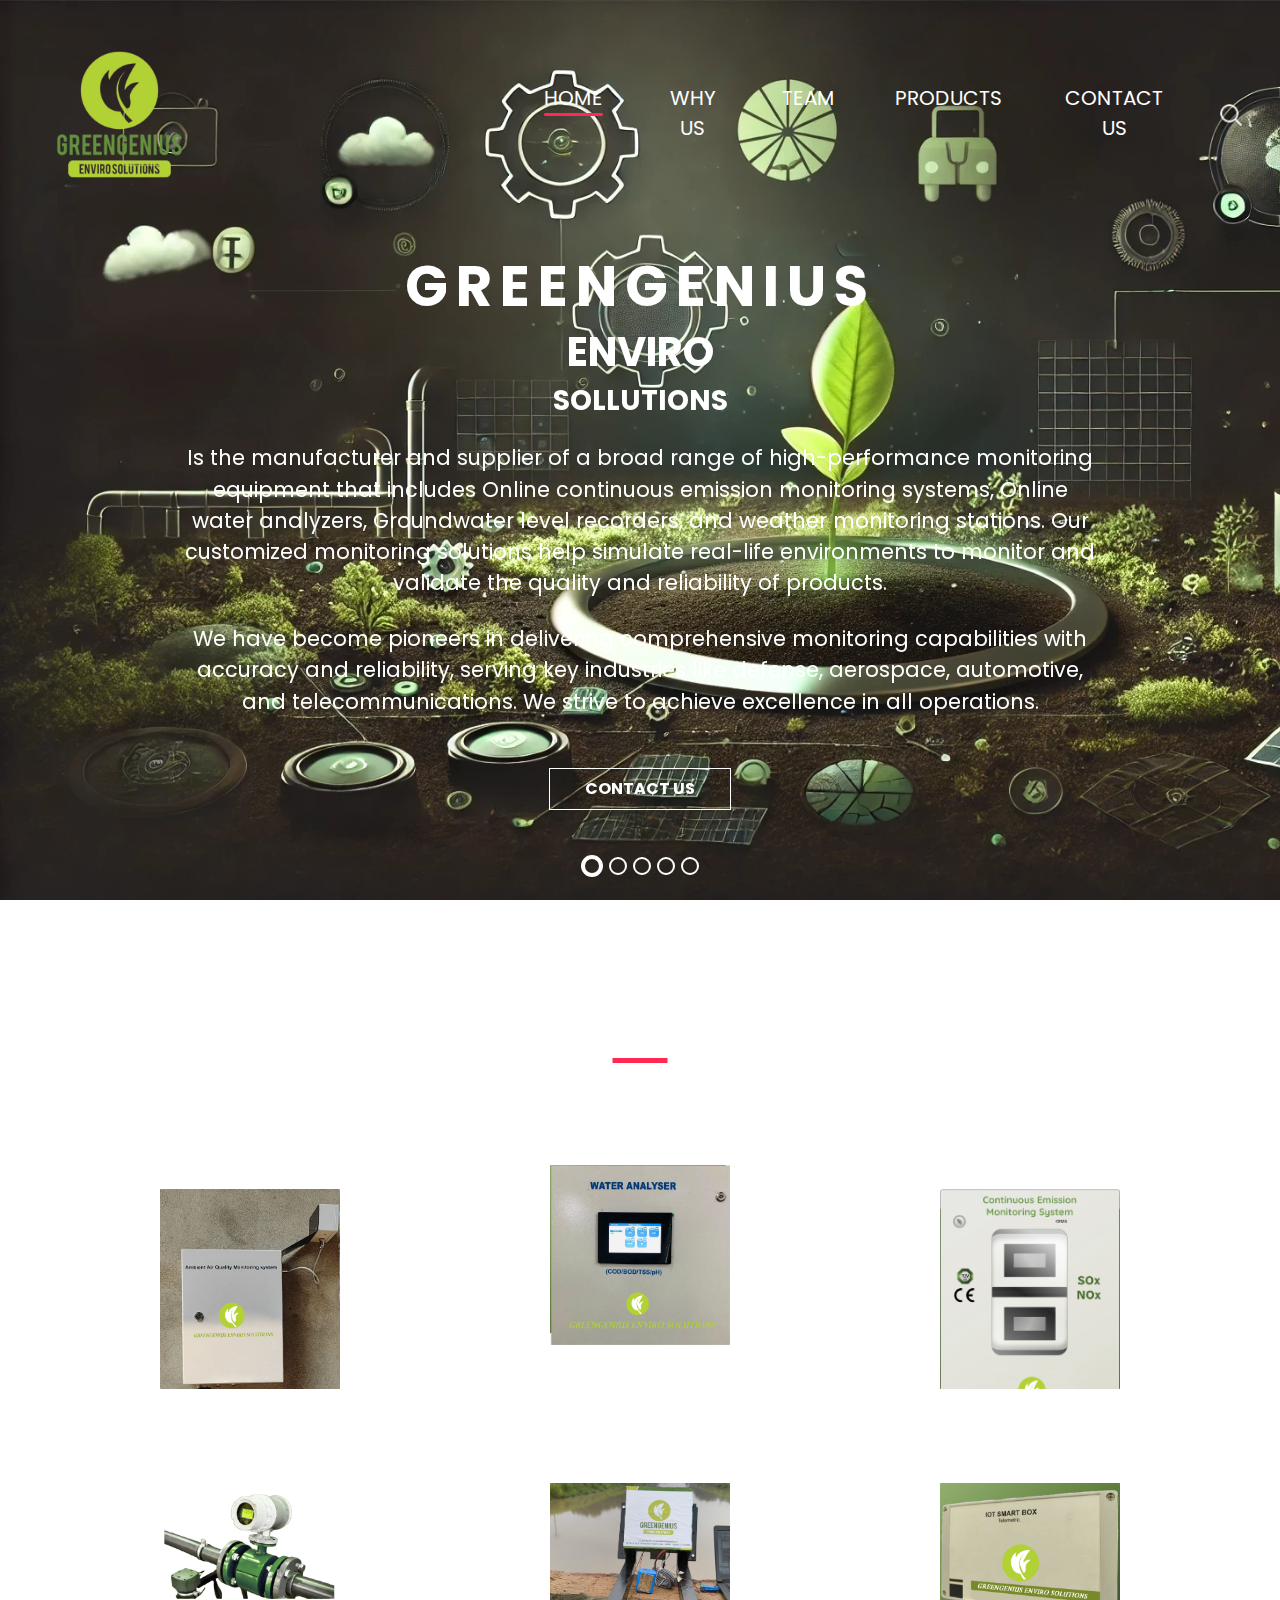
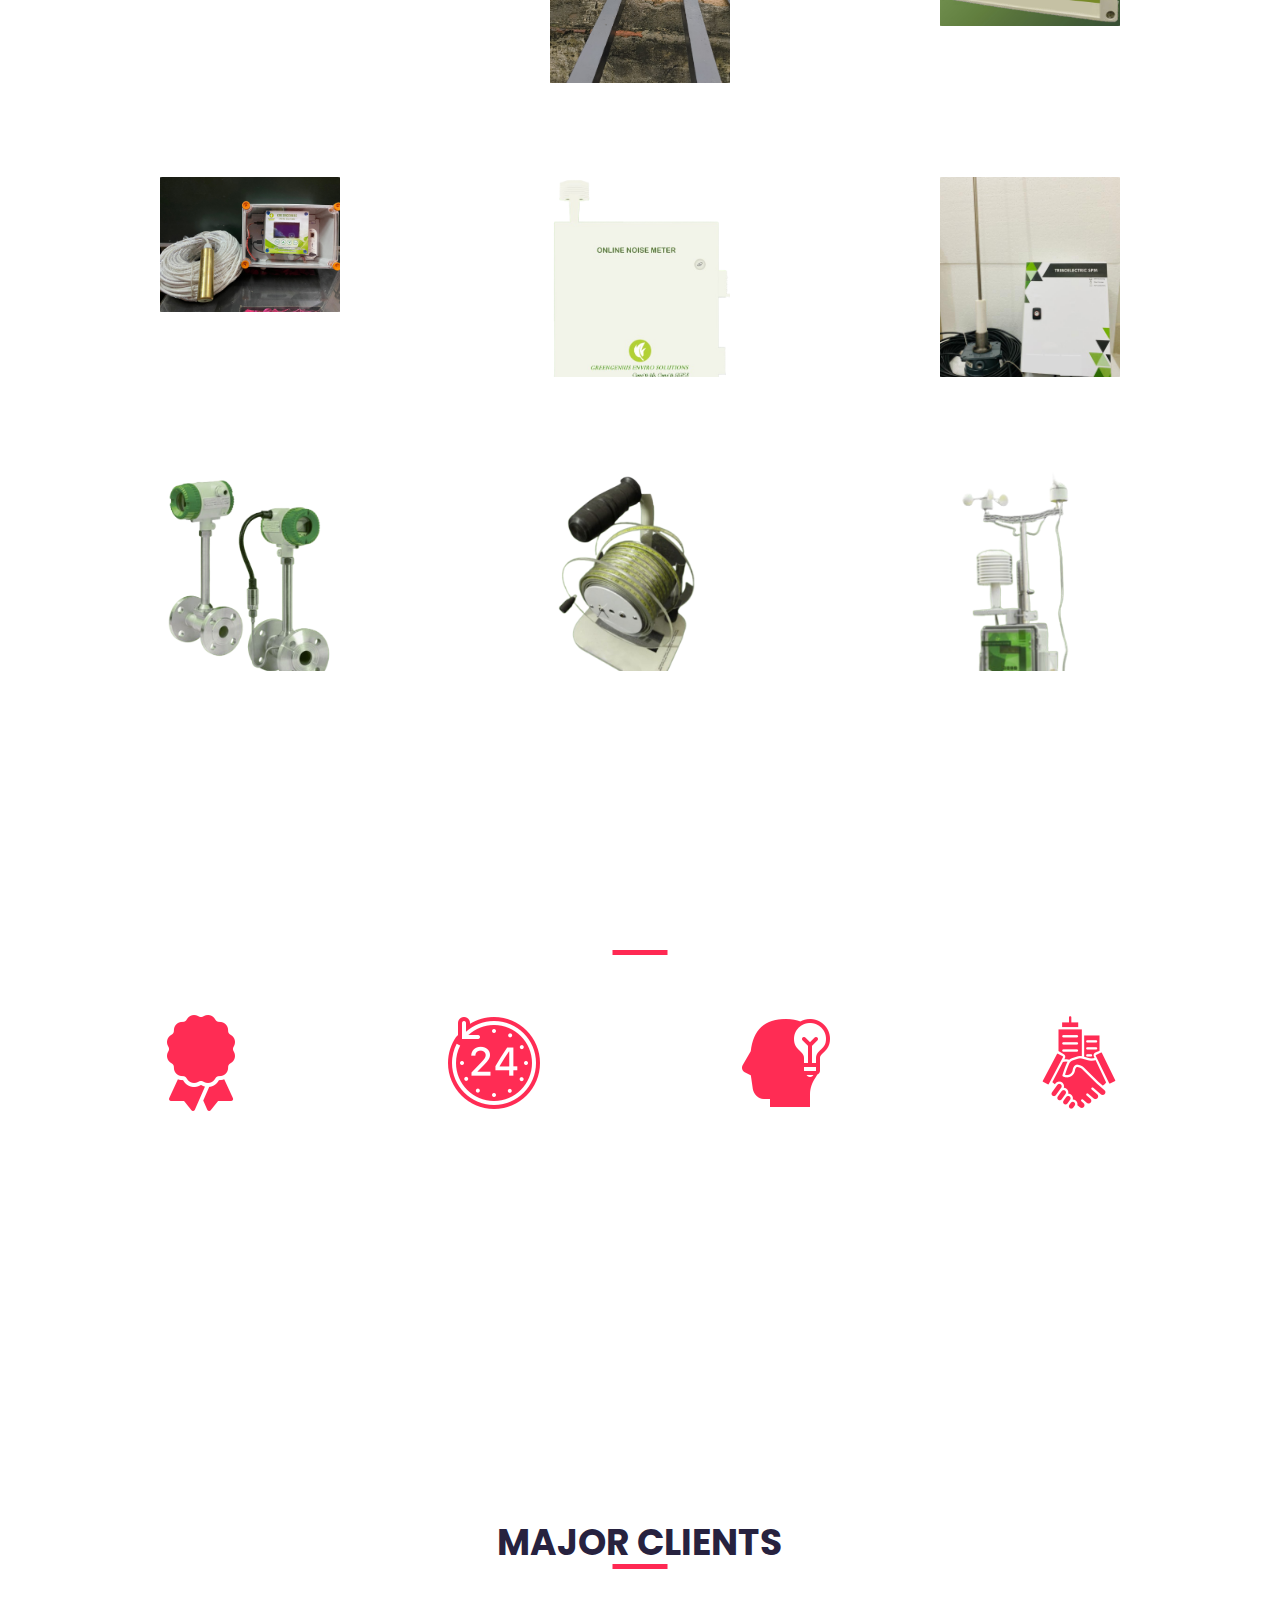
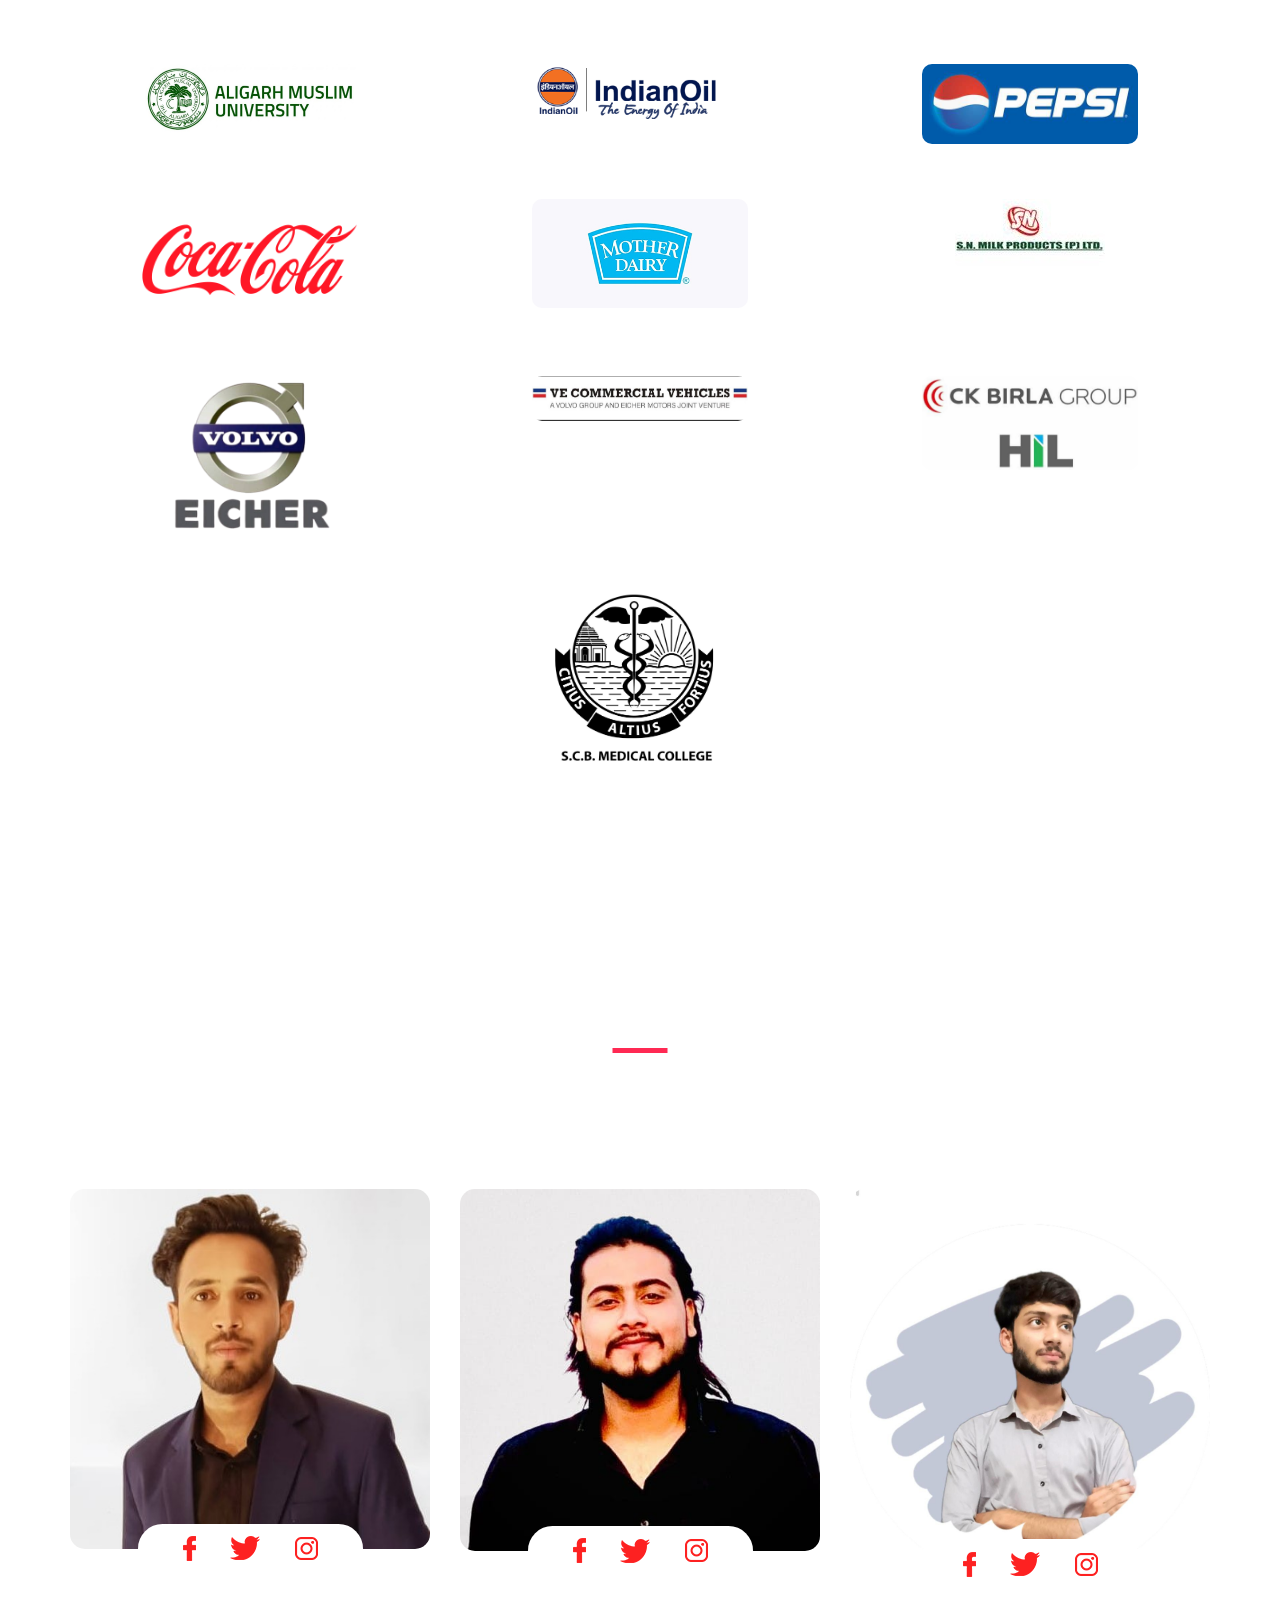
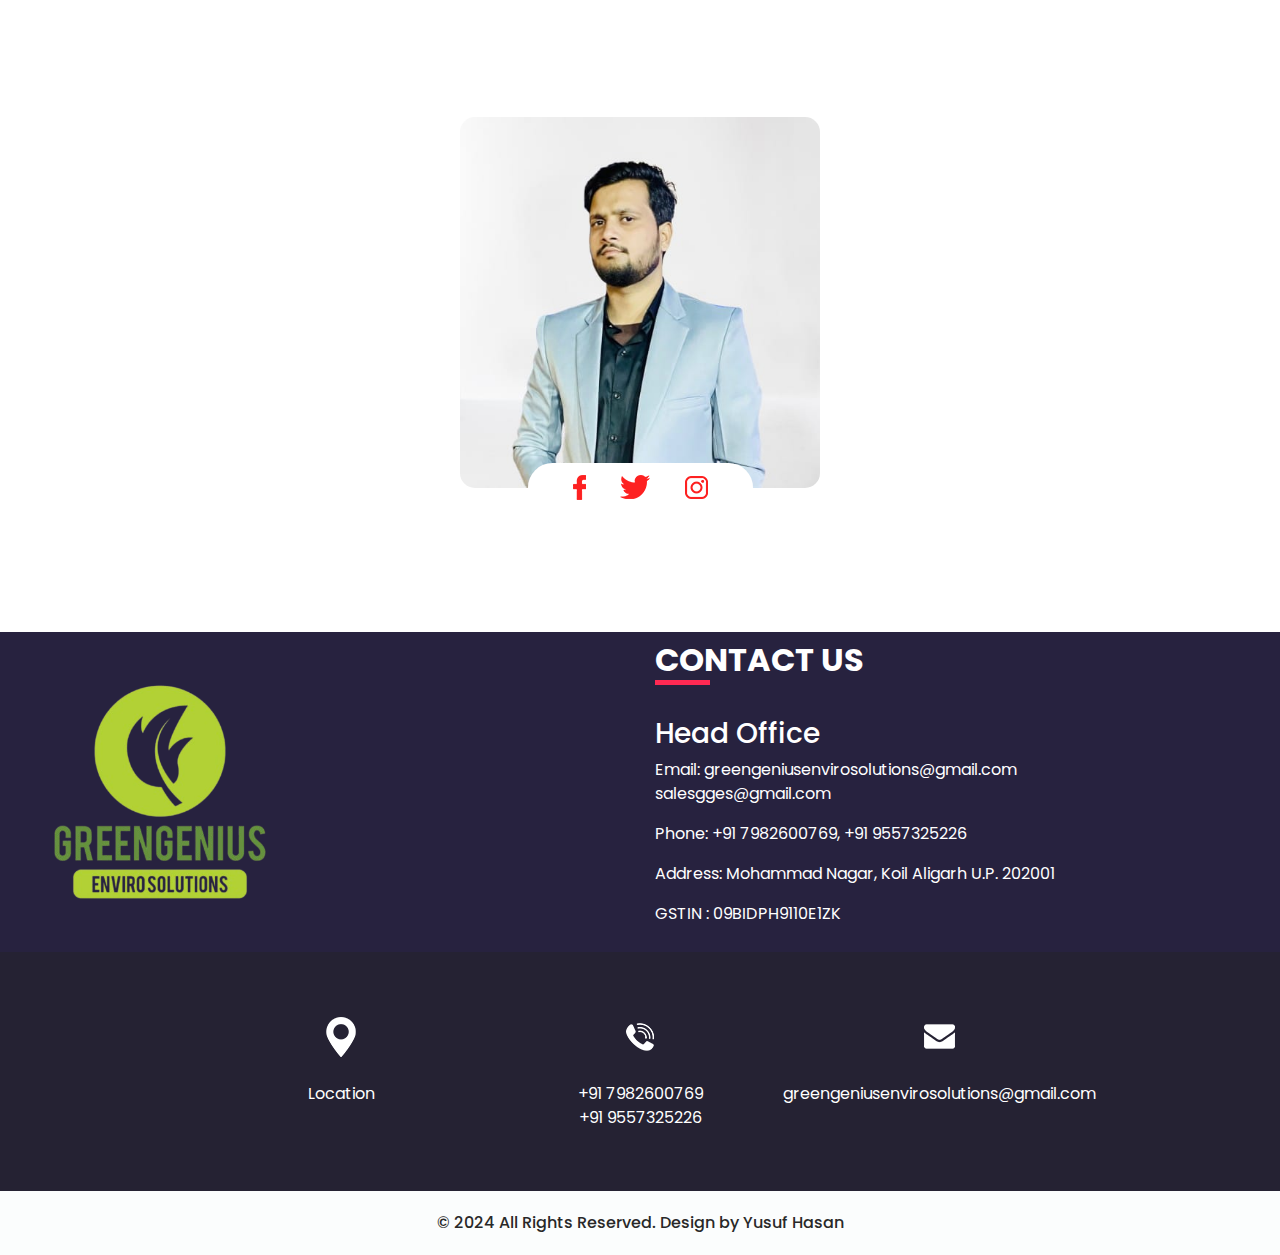
==== commit d9d3e588: "version 2.1" ====
--- a/index.html
+++ b/index.html
@@ -885,6 +885,8 @@
             <div class="detail-box">
               <p>
                 +91 7982600769
+                <br>
+                +91 9557325226
               </p>
             </div>
           </div>
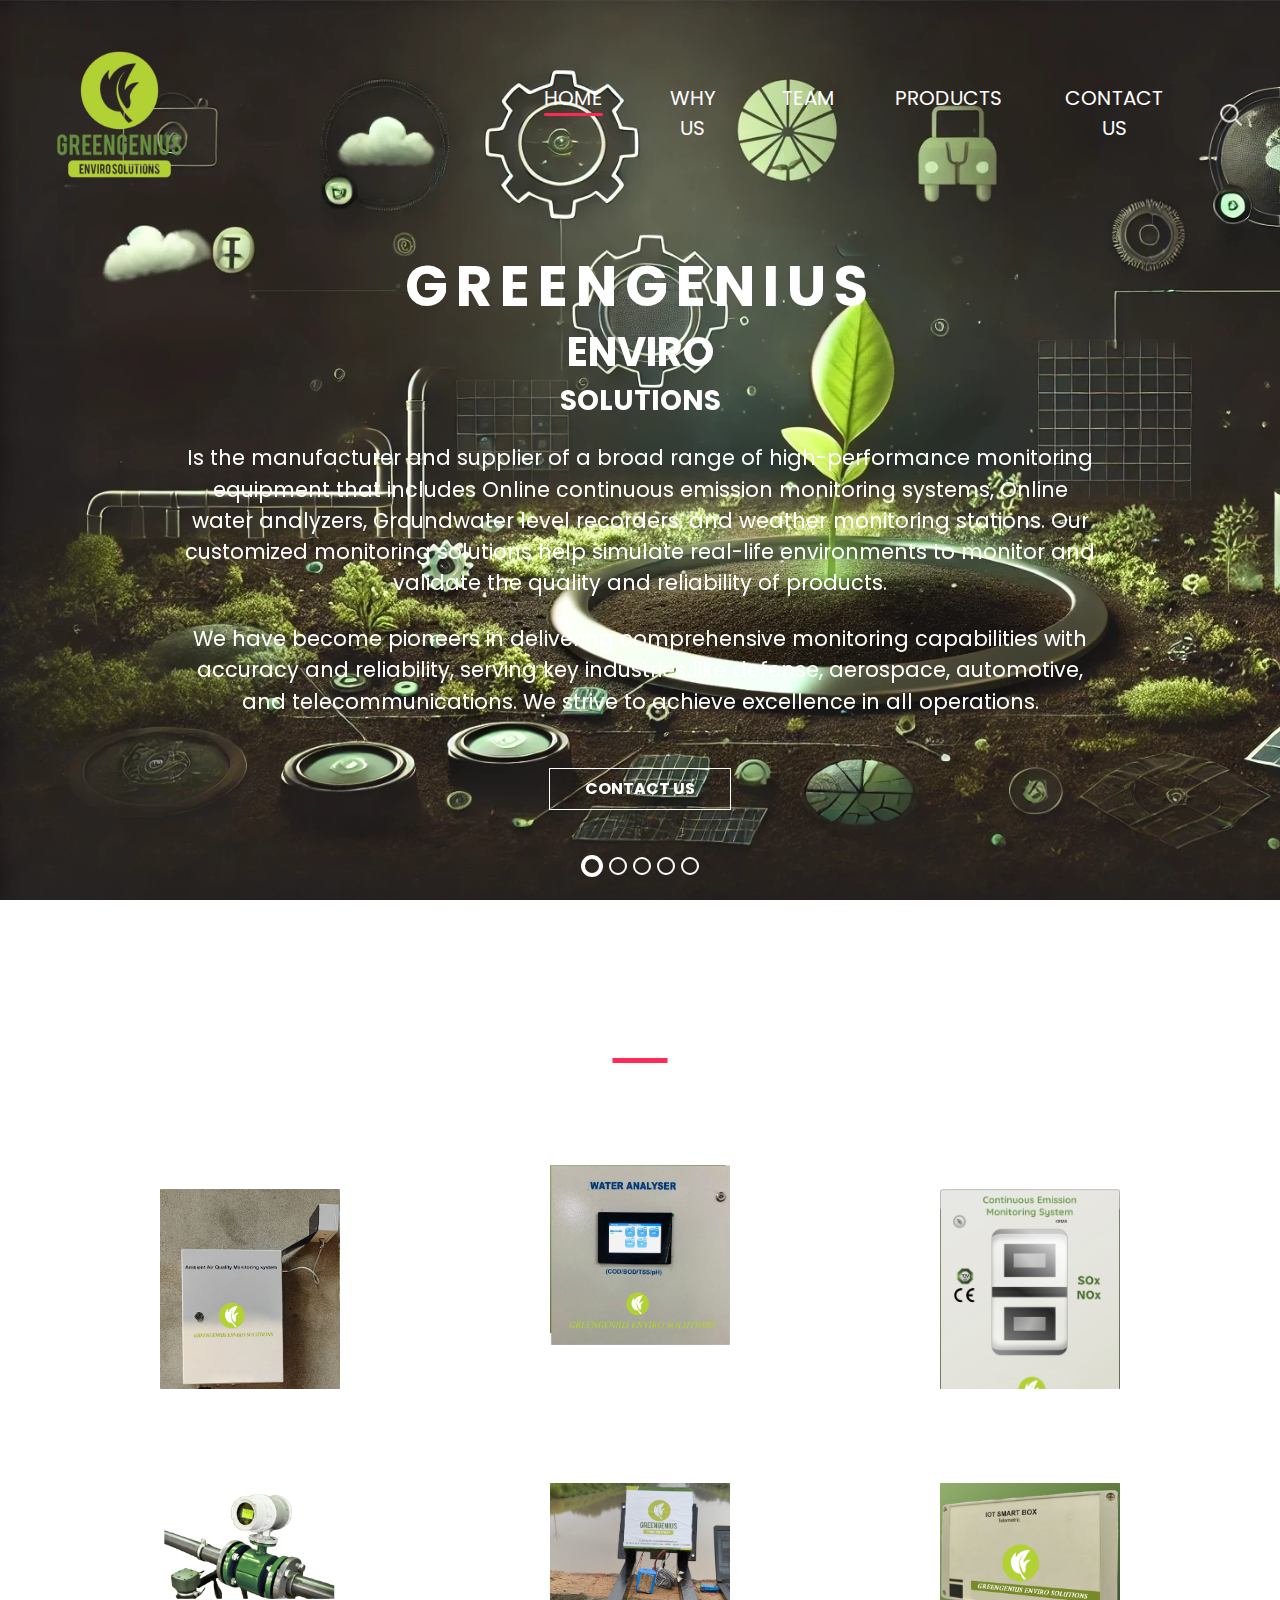
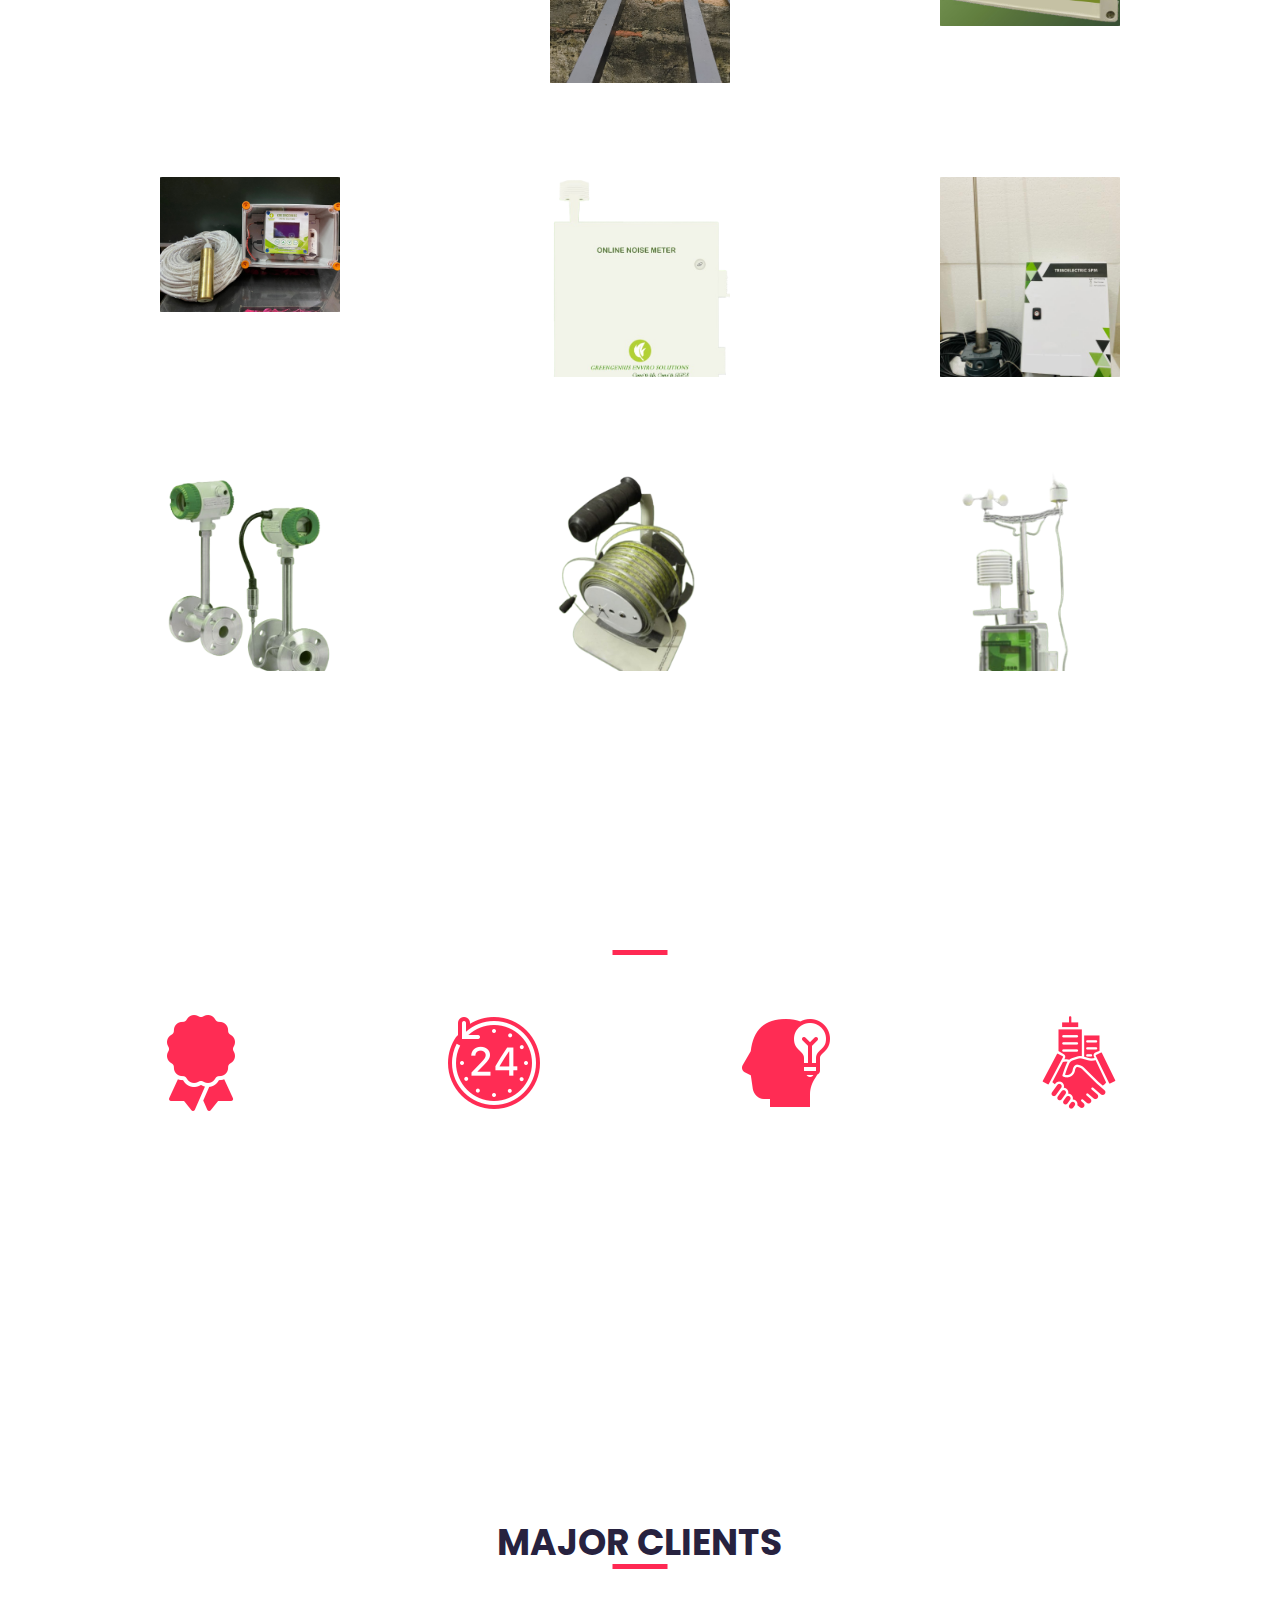
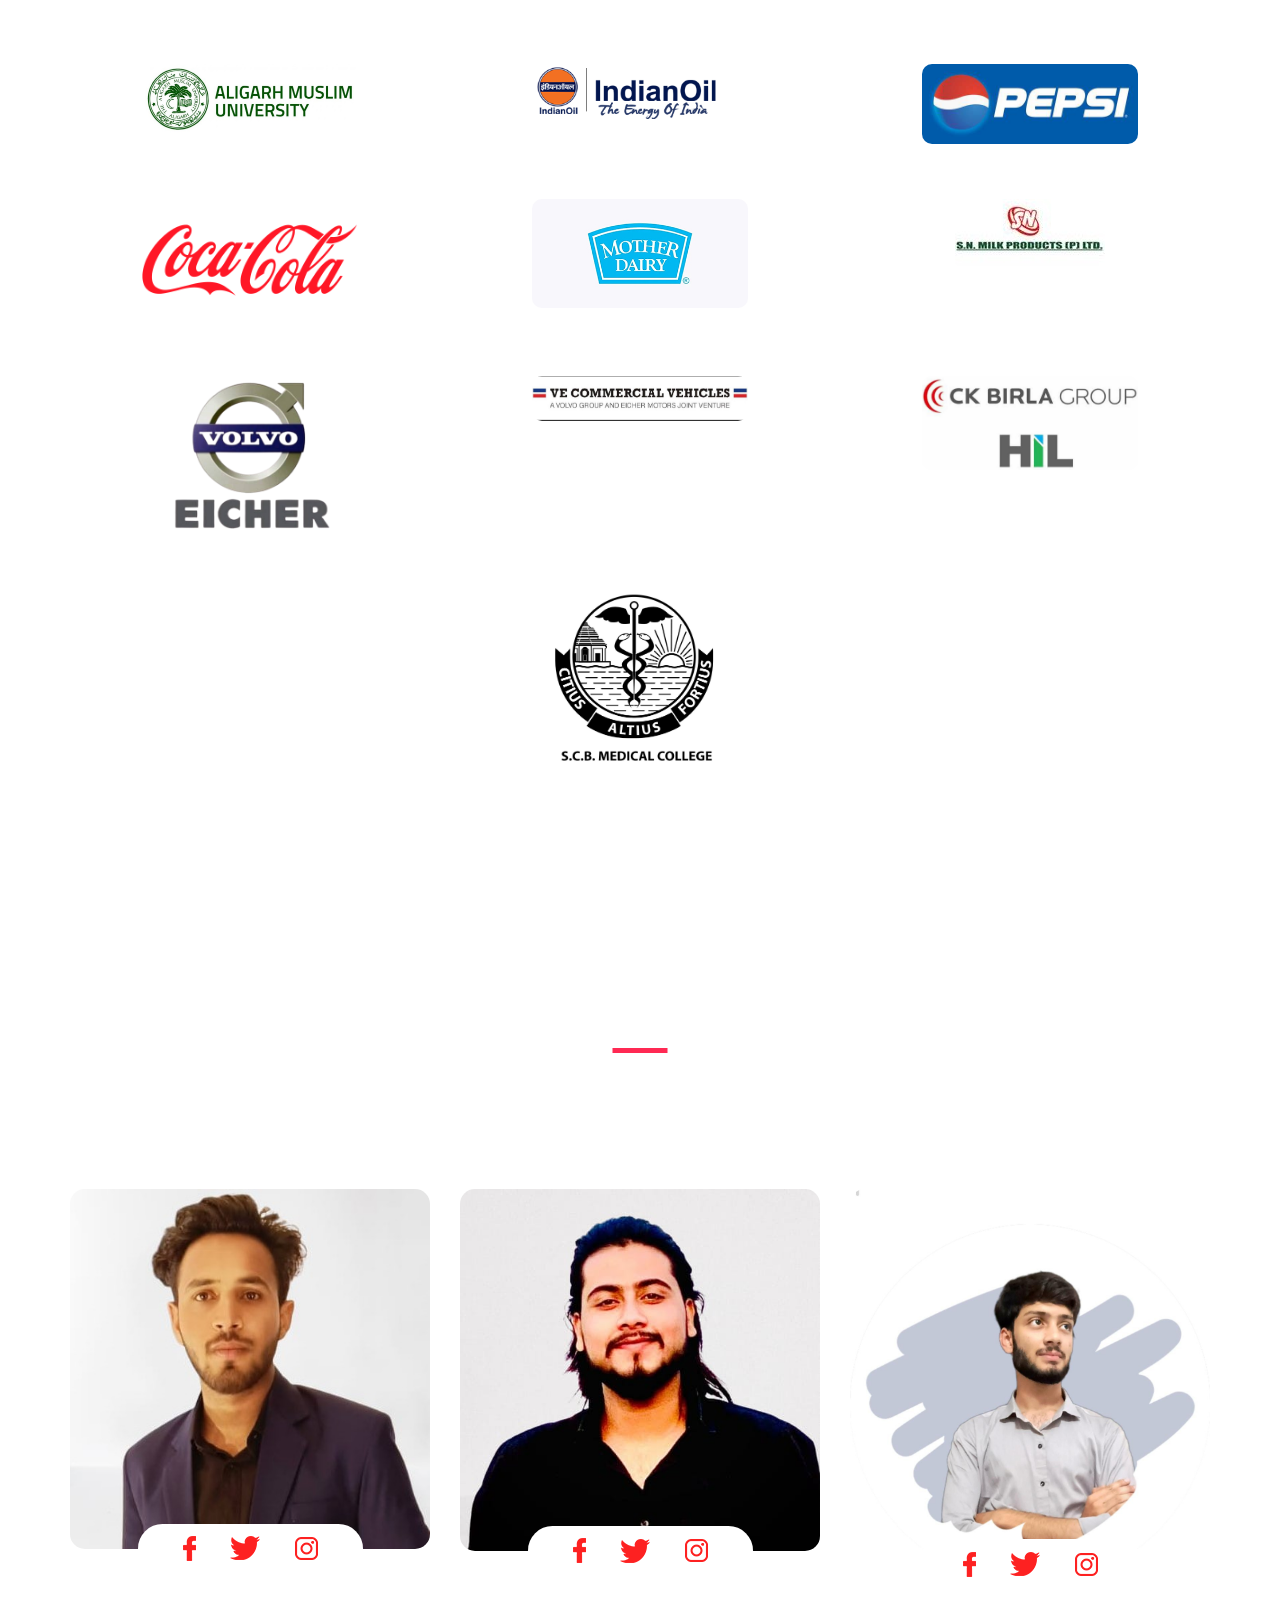
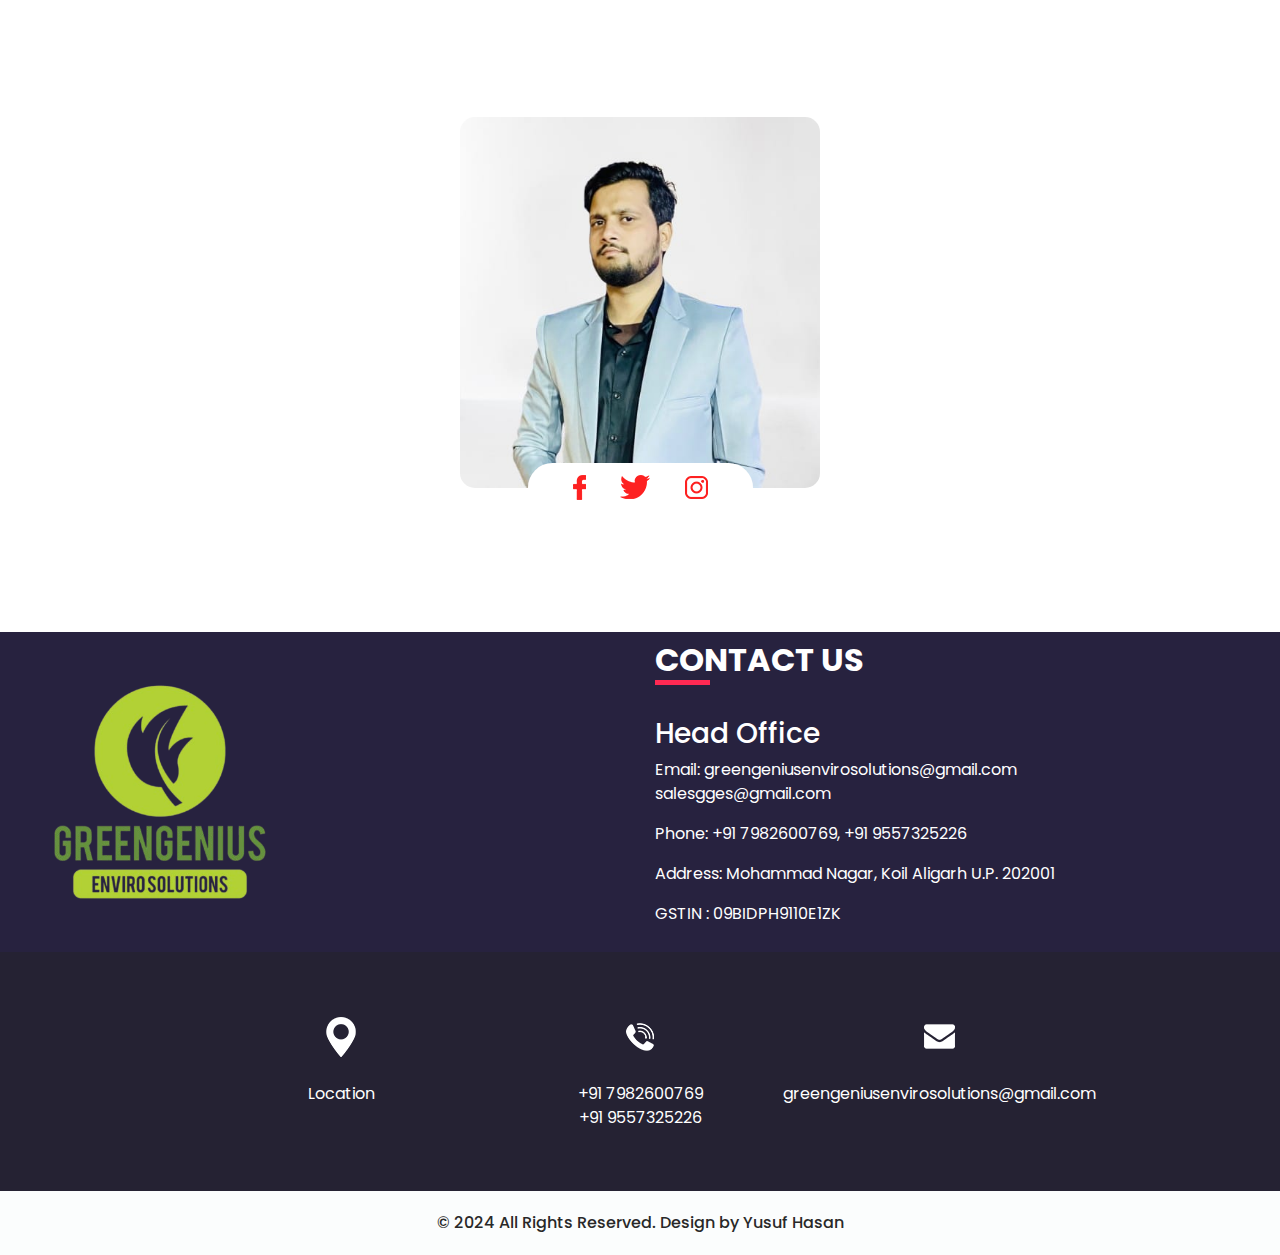
==== commit 8d9e601f: "version 2.2" ====
--- a/index.html
+++ b/index.html
@@ -96,7 +96,7 @@
 
                     </h2> 
                     <h3>
-                      Sollutions
+                      Solutions
 
                     </h3> 
                     <p>  Is the manufacturer and supplier of a broad range of high-performance monitoring equipment that includes Online continuous emission monitoring systems, Online water analyzers, Groundwater level recorders, and weather monitoring stations. Our customized monitoring solutions help simulate real-life environments to monitor and validate the quality and reliability of products.</p>
@@ -126,7 +126,7 @@
 
                     </h2> 
                     <h3>
-                      Sollutions
+                      Solutions
 
                     </h3> 
                     <p>  Is the manufacturer and supplier of a broad range of high-performance monitoring equipment that includes Online continuous emission monitoring systems, Online water analyzers, Groundwater level recorders, and weather monitoring stations. Our customized monitoring solutions help simulate real-life environments to monitor and validate the quality and reliability of products.</p>
@@ -156,7 +156,7 @@
 
                     </h2> 
                     <h3>
-                      Sollutions
+                      Solutions
 
                     </h3> 
                     <p>  Is the manufacturer and supplier of a broad range of high-performance monitoring equipment that includes Online continuous emission monitoring systems, Online water analyzers, Groundwater level recorders, and weather monitoring stations. Our customized monitoring solutions help simulate real-life environments to monitor and validate the quality and reliability of products.</p>
@@ -187,7 +187,7 @@
   
                       </h2> 
                       <h3>
-                        Sollutions
+                        Solutions
   
                       </h3> 
                     <p>  Is the manufacturer and supplier of a broad range of high-performance monitoring equipment that includes Online continuous emission monitoring systems, Online water analyzers, Groundwater level recorders, and weather monitoring stations. Our customized monitoring solutions help simulate real-life environments to monitor and validate the quality and reliability of products.</p>
@@ -217,7 +217,7 @@
 
                     </h2> 
                     <h3>
-                      Sollutions
+                      Solutions
 
                     </h3> 
                   <p>  Is the manufacturer and supplier of a broad range of high-performance monitoring equipment that includes Online continuous emission monitoring systems, Online water analyzers, Groundwater level recorders, and weather monitoring stations. Our customized monitoring solutions help simulate real-life environments to monitor and validate the quality and reliability of products.</p>
